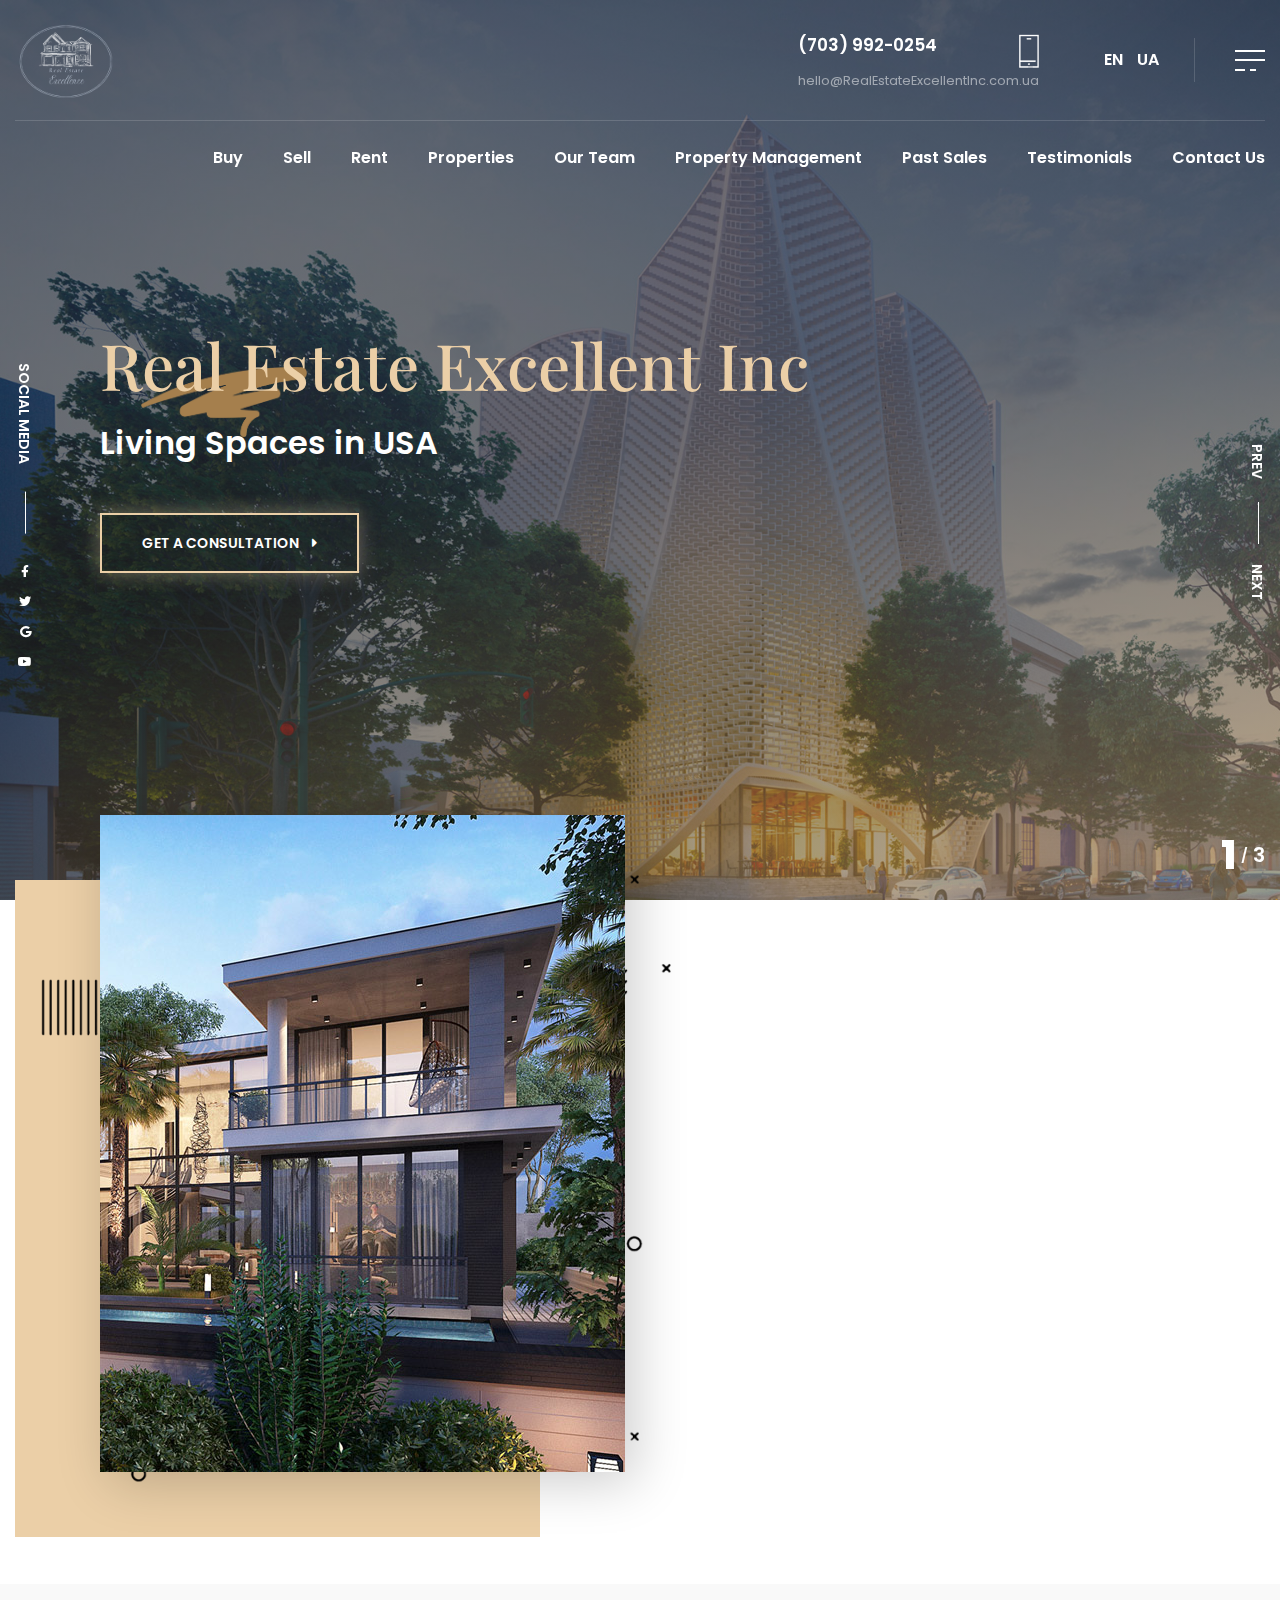
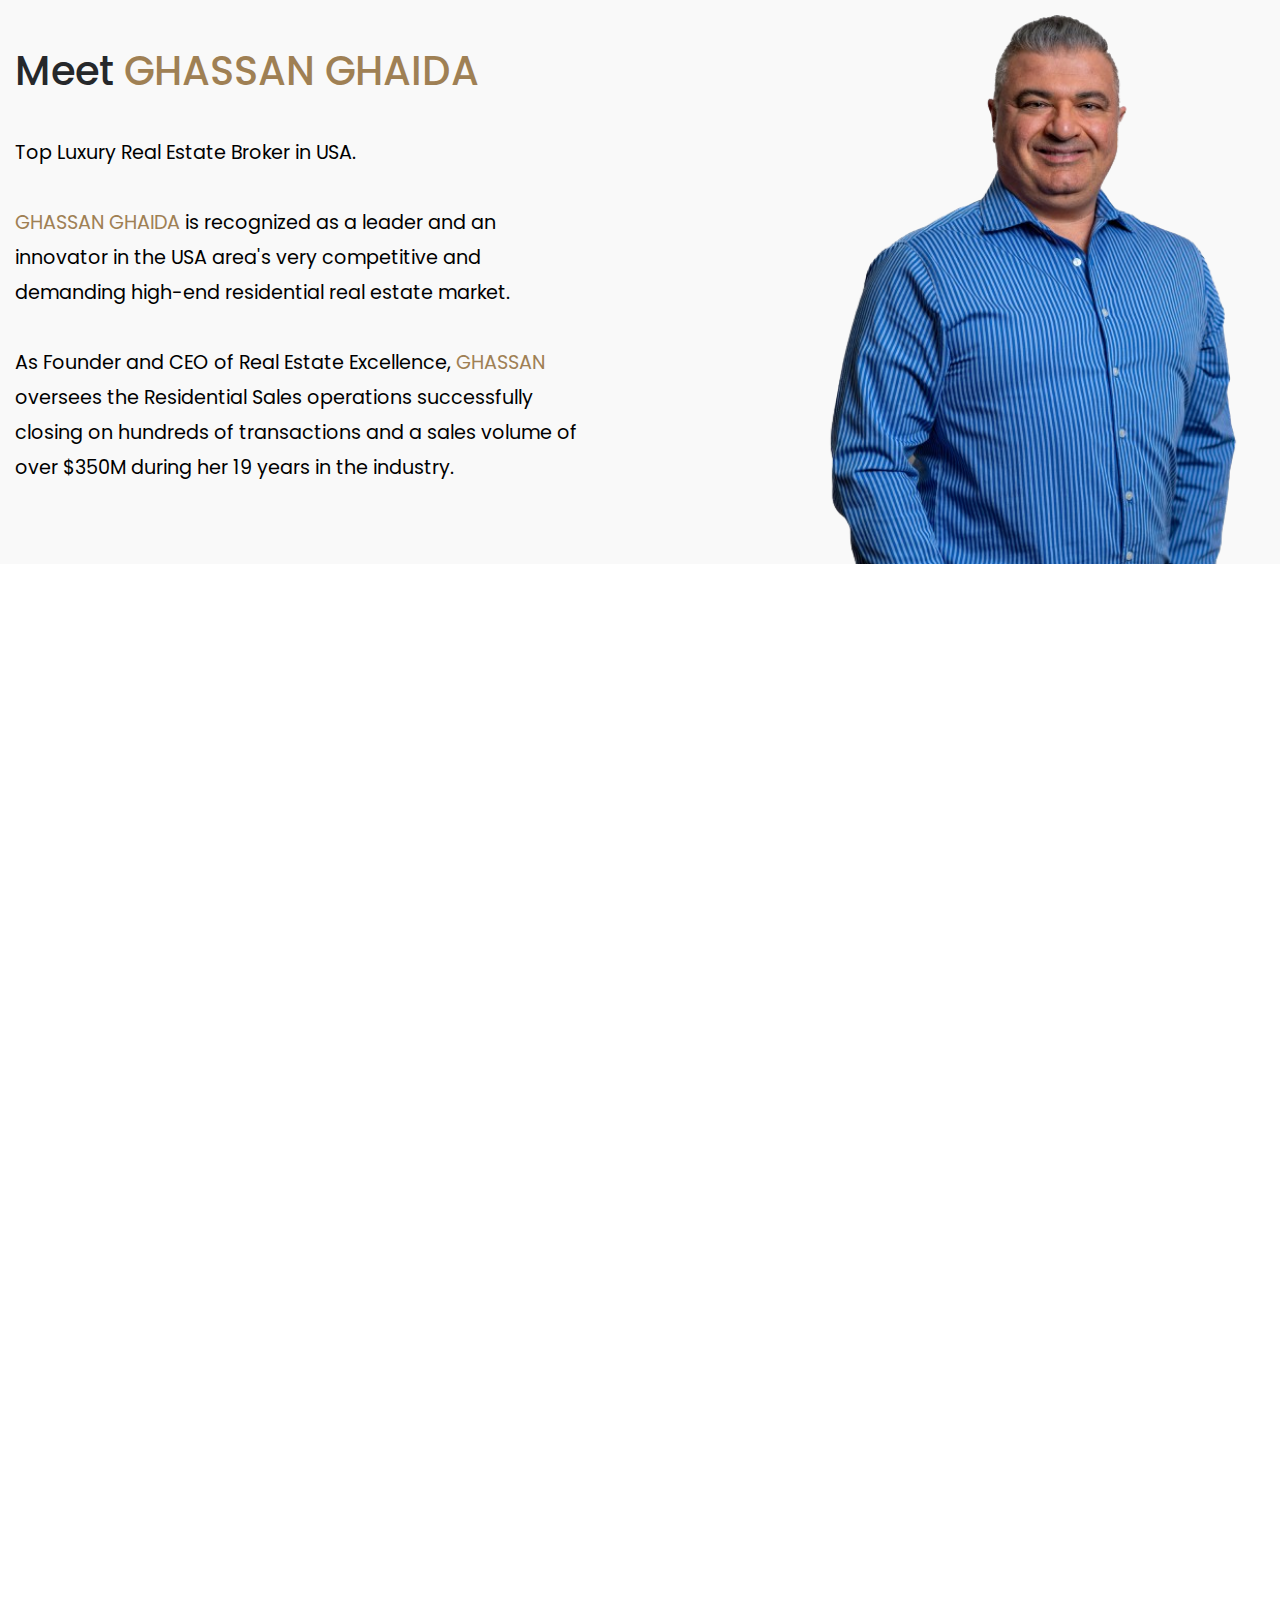
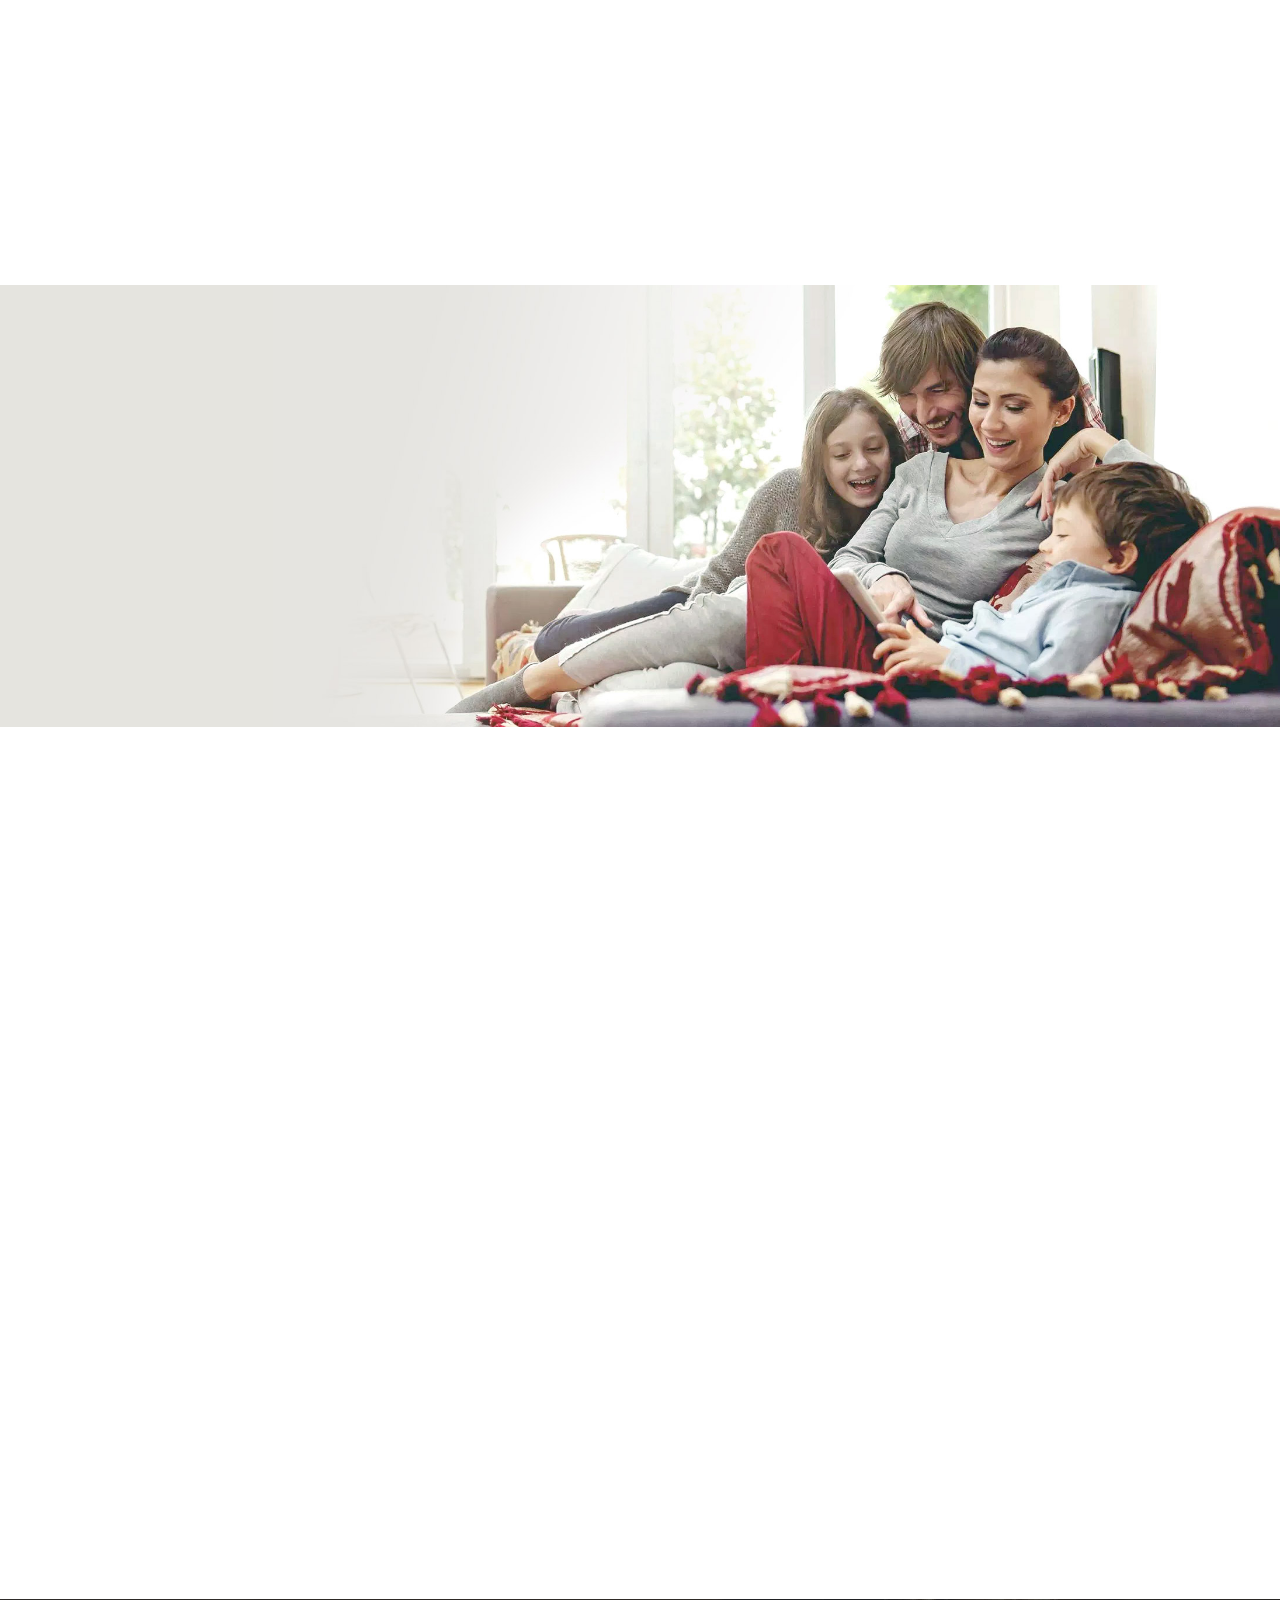
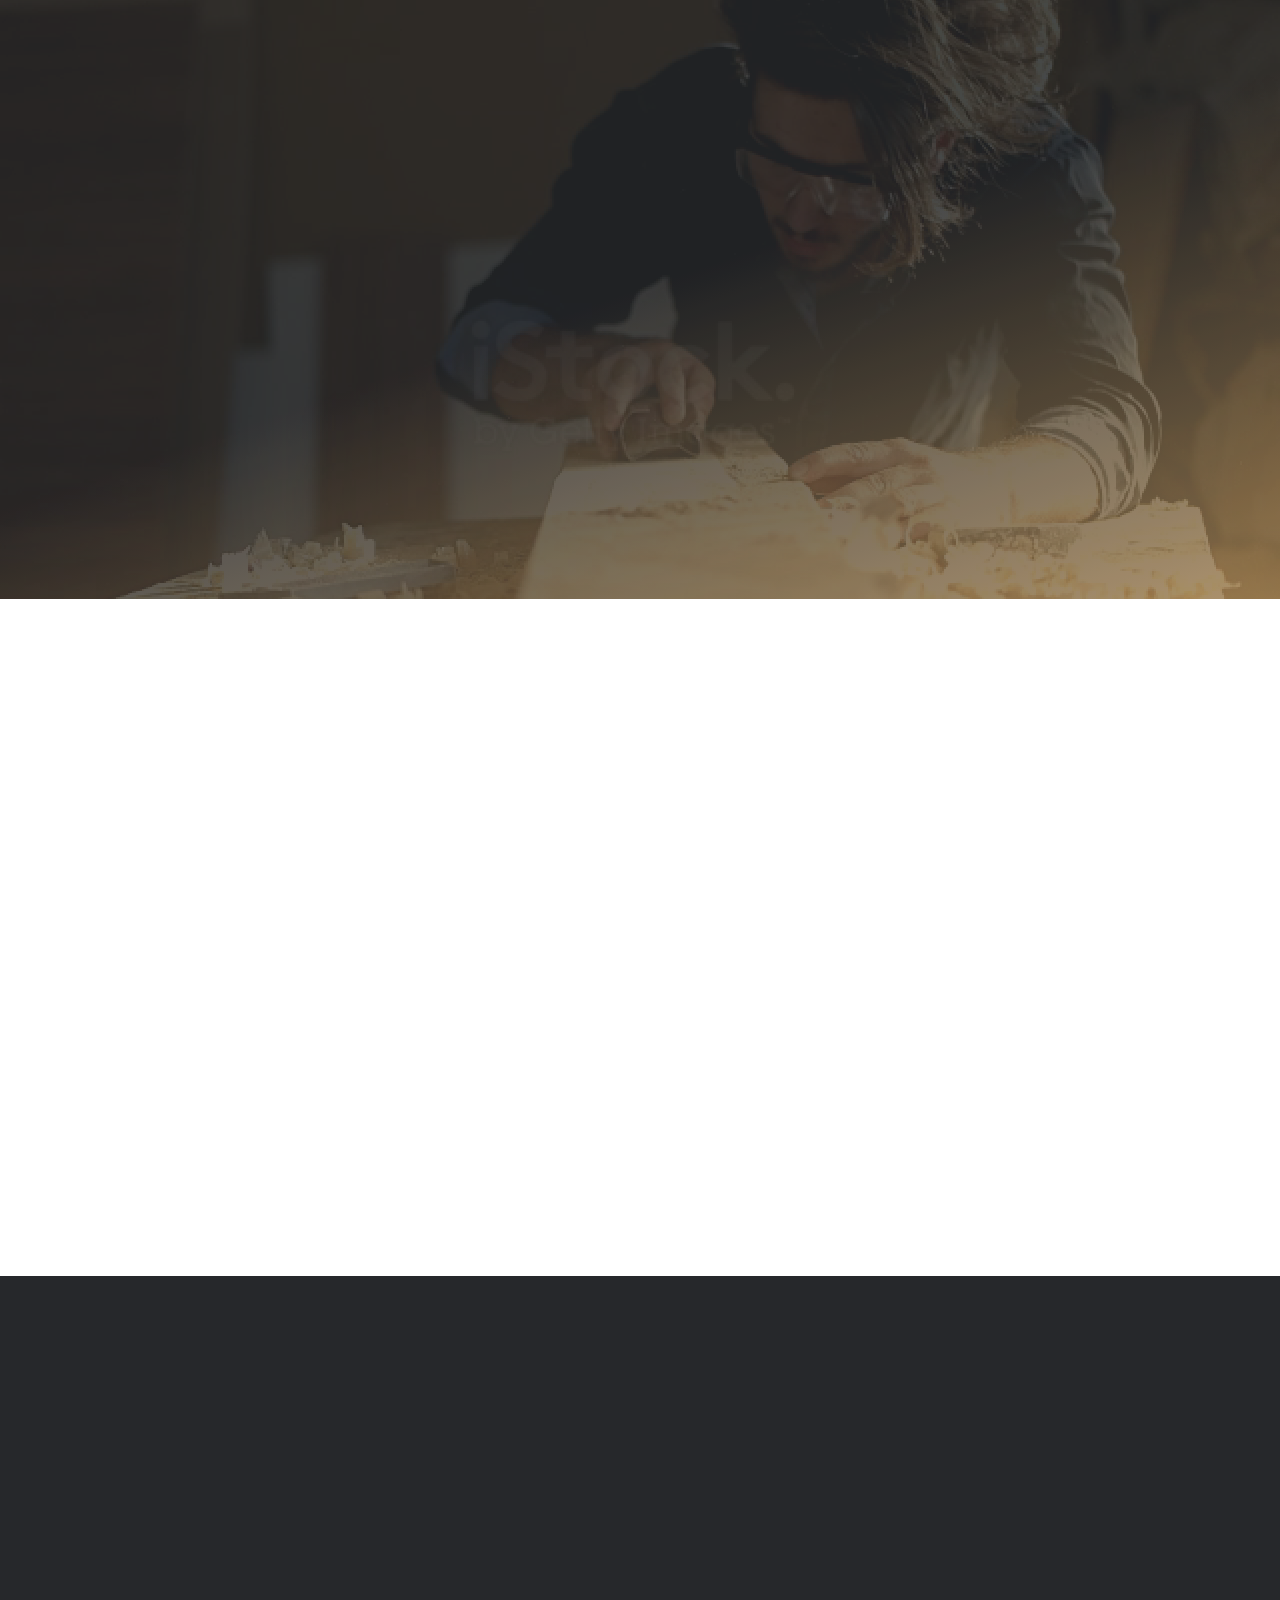
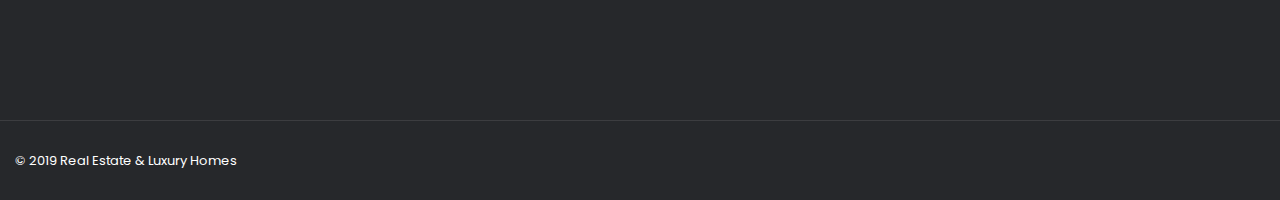
==== index.html @ ff98bf2f "update" ====
<!doctype html>
<html lang="en">

<head>
  <meta charset="utf-8">
  <meta name="viewport" content="width=device-width, initial-scale=1, shrink-to-fit=no">
  <meta name="format-detection" content="telephone=no">
  <meta name="theme-color" content="#282828" />
  <title>Real Estate Excellent Inc</title>
  <meta name="author" content="Themezinho">
  <meta name="description" content="Real Estate Excellent Inc">
  <meta name="keywords"
    content="homepark, realestate, flat, apartment, benefits, facility, consultation, home, house, studio, pool, animation, transportation">

  <!-- SOCIAL MEDIA META -->
  <meta property="og:description" content="Real Estate Excellent Inc">
  <meta property="og:image" content="http://www.themezinho.net/homepark/preview.png">
  <meta property="og:site_name" content="homepark">
  <meta property="og:title" content="homepark">
  <meta property="og:type" content="website">
  <meta property="og:url" content="http://www.themezinho.net/homepark">

  <!-- TWITTER META -->
  <meta name="twitter:card" content="summary">
  <meta name="twitter:site" content="@homepark">
  <meta name="twitter:creator" content="@homepark">
  <meta name="twitter:title" content="homepark">
  <meta name="twitter:description" content="Real Estate Excellent Inc">
  <meta name="twitter:image" content="http://www.themezinho.net/homepark/preview.png">

  <!-- FAVICON FILES -->
  <link href="ico/apple-touch-icon-144-precomposed.png" rel="apple-touch-icon" sizes="144x144">
  <link href="ico/apple-touch-icon-114-precomposed.png" rel="apple-touch-icon" sizes="114x114">
  <link href="ico/apple-touch-icon-72-precomposed.png" rel="apple-touch-icon" sizes="72x72">
  <link href="ico/apple-touch-icon-57-precomposed.png" rel="apple-touch-icon">
  <link href="ico/favicon.png" rel="shortcut icon">

  <!-- CSS FILES -->
  <link rel="stylesheet" href="css/fontawesome.min.css">
  <link rel="stylesheet" href="css/animate.min.css">
  <link rel="stylesheet" href="css/fancybox.min.css">
  <link rel="stylesheet" href="css/odometer.min.css">
  <link rel="stylesheet" href="css/swiper.min.css">
  <link rel="stylesheet" href="css/bootstrap.min.css">
  <link rel="stylesheet" href="css/style.css">
</head>

<body>
  <div class="preloader">
    <div class="layer"></div>
    <!-- end layer -->
    <div class="inner">
      <figure><img src="images/preloader.gif" alt="Image"></figure>
      <p><span class="text-rotater" data-text="Homepark | Elements | Loading">Loading</span></p>
    </div>
    <!-- end inner -->
  </div>
  <!-- end prelaoder -->
  <div class="transition-overlay">
    <div class="layer"></div>
  </div>
  <!-- end transition-overlay -->
  <div class="side-navigation">
    <div class="menu">
      <ul>
        <li><a href="buy.html">Buy</a></li>
        <li><a href="sell.html">Sell</a>
          <!-- <ul>
            <li><a href="zaga-construction.html">Real Estate Excellent Inc</a></li>
            <li><a href="about-homepark.html">About Real Estate Excellent Inc</a></li>
            <li><a href="homepark-blocks.html">Real Estate Excellent Inc Blocks</a></li>
          </ul> -->
        </li>
        <li><a href="#">Rent</a>
          <!-- <ul>
            <li><a href="sales-offices.html">Sales Offices</a></li>
            <li><a href="press-relases.html">Press Relases</a></li>
            <li><a href="photo-gallery.html">Photo Gallery</a></li>
            <li><a href="intro-video.html">Intro Video</a></li>
            <li><a href="certificates.html">Certificates</a></li>
            <li><a href="faq.html">FAQ</a></li>
            <li><a href="sales.html">Sales Team</a></li>
            <li><a href="404.html">404 Error</a></li>
          </ul> -->
        </li>
        <li><a href="#">Properties</a>
          <!-- <ul>
            <li><a href="apartment-one-room.html">1 Room 47m²</a></li>
            <li><a href="apartment-two-rooms.html">2 Rooms 65m²</a></li>
            <li><a href="apartment-three-rooms.html">3 Rooms 90m²</a></li>
          </ul> -->
        </li>
        <li><a href="sales.html">Our Team</a></li>
        <li><a href="news.html">Property Management</a></li>
        <li><a href="contact.html">Past Sales</a></li>
        <li><a href="contact.html">Testimonials</a></li>
        <li><a href="contact.html">Contact Us</a></li>
      </ul>
    </div>
    <!-- end menu -->
    <div class="side-content">
      <figure>
        <div> <img src="images/logo-light.png" alt="Image"> </div>
      </figure>
      <p>By aiming to take the life quality to an upper level with the whole realized Projects, Homepark continues to be
        the address of luxury.</p>
      <ul class="gallery">
        <li><a href="images/gallery-thumb01.jpg" data-fancybox><img src="images/gallery-thumb01.jpg" alt="Image"></a>
        </li>
        <li><a href="images/gallery-thumb02.jpg" data-fancybox><img src="images/gallery-thumb02.jpg" alt="Image"></a>
        </li>
        <li><a href="images/gallery-thumb03.jpg" data-fancybox><img src="images/gallery-thumb03.jpg" alt="Image"></a>
        </li>
      </ul>
      <address>
        Kyiv | G. Stalingrada Avenue, 6
        Vilnius | Antakalnio St. 17
      </address>
      <h6>(703) 992-0254</h6>
      <p><a href="#">hello@RealEstateExcellentInc.com.ua</a></p>
      <ul class="social-media">
        <li><a href="#"><i class="fab fa-facebook-f"></i></a></li>
        <li><a href="#"><i class="fab fa-twitter"></i></a></li>
        <li><a href="#"><i class="fab fa-linkedin-in"></i></a></li>
        <li><a href="#"><i class="fab fa-google-plus-g"></i></a></li>
        <li><a href="#"><i class="fab fa-youtube"></i></a></li>
      </ul>
      <small>© 2019 Real Estate Excellent Inc</small>
    </div>
    <!-- end side-content -->
  </div>
  <!-- end side-navigation -->
  <nav class="navbar">
    <div class="container">
      <div class="upper-side">
        <div class="logo"> <a href="index.html"><img src="images/logo-light.png" alt="Image"></a> </div>
        <!-- end logo -->
        <div class="phone-email"> <img src="images/icon-phone.png" alt="Image">
          <h4>(703) 992-0254</h4>
          <small><a href="#">hello@RealEstateExcellentInc.com.ua</a></small>
        </div>
        <!-- end phone -->
        <div class="language"> <a href="#">EN</a> <a href="#">UA</a> </div>
        <!-- end language -->
        <div class="hamburger"> <span></span> <span></span> <span></span><span></span> </div>
        <!-- end hamburger -->
      </div>
      <!-- end upper-side -->
      <div class="menu">
        <ul>
          <li><a href="./buy.html">Buy</a></li>
          <li><a href="./sell.html">Sell</a>
            <!-- <ul>
            <li><a href="zaga-construction.html">Real Estate Excellent Inc</a></li>
            <li><a href="about-homepark.html">About Real Estate Excellent Inc</a></li>
            <li><a href="homepark-blocks.html">Real Estate Excellent Inc Blocks</a></li>
          </ul> -->
          </li>
          <li><a href="#">Rent</a>
            <!-- <ul>
            <li><a href="sales-offices.html">Sales Offices</a></li>
            <li><a href="press-relases.html">Press Relases</a></li>
            <li><a href="photo-gallery.html">Photo Gallery</a></li>
            <li><a href="intro-video.html">Intro Video</a></li>
            <li><a href="certificates.html">Certificates</a></li>
            <li><a href="faq.html">FAQ</a></li>
            <li><a href="sales.html">Sales Team</a></li>
            <li><a href="404.html">404 Error</a></li>
          </ul> -->
          </li>
          <li><a href="#">Properties</a>
            <!-- <ul>
            <li><a href="apartment-one-room.html">1 Room 47m²</a></li>
            <li><a href="apartment-two-rooms.html">2 Rooms 65m²</a></li>
            <li><a href="apartment-three-rooms.html">3 Rooms 90m²</a></li>
          </ul> -->
          </li>
          <li><a href="sales.html">Our Team</a></li>
          <li><a href="news.html">Property Management</a></li>
          <li><a href="contact.html">Past Sales</a></li>
          <li><a href="contact.html">Testimonials</a></li>
          <li><a href="contact.html">Contact Us</a></li>
        </ul>
      </div>
      <!-- end menu -->
    </div>
    <!-- end container -->
  </nav>
  <!-- end navbar -->
  <header class="slider">
    <div class="slider-container">
      <div class="swiper-wrapper">
        <div class="swiper-slide" style="background-repeat: no-repeat; background-size: cover;"
          data-background="images/slide01.jpg" data-stellar-background-ratio="1.15">
          <div class="container">
            <h1><span>Real Estate</span> Excellent Inc</h1>
            <h2>Living Spaces in USA</h2>
            <a href="#">GET A CONSULTATION <i class="fas fa-caret-right"></i></a>
            <!-- <figure><img src="images/services-icon01.png" alt="Image"></figure> -->
          </div>
          <!-- end container -->
        </div>
        <!-- end swiper-slide -->
        <div class="swiper-slide" style="background-repeat: no-repeat; background-size: cover;"
          data-background="images/slide02.jpg" data-stellar-background-ratio="1.15">
          <div class="container">
            <h1><span>Real Estate</span> Excellent Inc</h1>
            <h2>Provide a decent level of comfort </h2>
            <a href="#">GET A CONSULTATION <i class="fas fa-caret-right"></i></a>
            <!-- <figure><img src="images/services-icon08.png" alt="Image"></figure> -->
          </div>
          <!-- end container -->
        </div>
        <!-- end swiper-slide -->
        <div class="swiper-slide" style="background-repeat: no-repeat; background-size: cover;"
          data-background="images/slide03.jpg" data-stellar-background-ratio="1.15">
          <div class="container">
            <h1><span>Real Estate</span> Excellent Inc</h1>
            <h2>We build your dream house</h2>
            <a href="#">GET A CONSULTATION <i class="fas fa-caret-right"></i></a>
            <!-- <figure><img src="images/services-icon07.png" alt="Image"></figure> -->
          </div>
          <!-- end container -->
        </div>
        <!-- end swiper-slide -->
      </div>
      <!-- Add Pagination -->
      <div class="inner-elements">
        <div class="container">
          <div class="pagination"></div>
          <!-- end pagination -->
          <div class="button-prev">PREV</div>
          <!-- end button-prev -->
          <div class="button-next">NEXT</div>
          <!-- end button-next -->
          <div class="social-media">
            <h6>SOCIAL MEDIA</h6>
            <ul>
              <li><a href="#"><i class="fab fa-facebook-f"></i></a></li>
              <li><a href="#"><i class="fab fa-twitter"></i></a></li>
              <li><a href="#"><i class="fab fa-google"></i></a></li>
              <li><a href="#"><i class="fab fa-youtube"></i></a></li>
            </ul>
          </div>
          <!-- end social-media -->
        </div>
        <!-- end container -->
      </div>
      <!-- end inner-elements -->
    </div>
    <!-- end slider-container -->
  </header>
  <!-- end slider -->
  <section class="intro">
    <div class="container">
      <div class="row align-items-center">
        <div class="col-lg-6">
          <figure>
            <div class="pattern-bg" data-stellar-ratio="1.07"></div>
            <!-- end pattern-bg -->
            <div class="holder" data-stellar-ratio="1.10"> <img src="images/side-image01.jpg" alt="Image"></div>
            <!-- end holder -->
          </figure>
        </div>
        <!-- end col-6 -->
        <div class="col-lg-6 wow fadeInUp">
          <div class="content-box"> <b>01</b>
            <h4><span>Real Estate</span> Excellent Inc</h4>
            <!-- <h3>Living spaces for creative peoples</h3> -->
            <p>Real Estate Excellence is a preeminent, full
              service residential and commercial real estate agency in the
              Washington, DC metropolitan area representing buyers, sellers and
              investors. With a client first philosophy, we will work to ensure a
              seamless process before, during and beyond the settlement table</p>
            <!-- <a href="#"> <img src="images/icon-m2.png" alt="Image">See our projects</a> </div> -->
            <!-- end content-box -->
          </div>
          <!-- edn col-6 -->
        </div>
        <!-- end row -->
      </div>
      <!-- end container -->
  </section>
  <!-- end intro -->
  <!-- <section class="logos">
    <div class="container">
      <div class="row">
        <div class="col-lg-2 col-md-4 col-sm-6 col-6 wow fadeInUp" data-wow-delay="0s">
          <figure> <img src="images/logo01.jpg" alt="Image">
            <h6>TABLE</h6>
          </figure>
        </div>
        <div class="col-lg-2 col-md-4 col-sm-6 col-6 wow fadeInUp" data-wow-delay="0.05s">
          <figure> <img src="images/logo02.jpg" alt="Image">
            <h6>PLANE</h6>
          </figure>
        </div>
        <div class="col-lg-2 col-md-4 col-sm-6 col-6 wow fadeInUp" data-wow-delay="0.10s">
          <figure> <img src="images/logo03.jpg" alt="Image">
            <h6>CONNECT</h6>
          </figure>
        </div>
        <div class="col-lg-2 col-md-4 col-sm-6 col-6 wow fadeInUp" data-wow-delay="0.15s">
          <figure> <img src="images/logo04.jpg" alt="Image">
            <h6>GLASSES</h6>
          </figure>
        </div>
        <div class="col-lg-2 col-md-4 col-sm-6 col-6 wow fadeInUp" data-wow-delay="0.20s">
          <figure> <img src="images/logo05.jpg" alt="Image">
            <h6>PIXEL</h6>
          </figure>
        </div>
        <div class="col-lg-2 col-md-4 col-sm-6 col-6 wow fadeInUp" data-wow-delay="0.25s">
          <figure> <img src="images/logo06.jpg" alt="Image">
            <h6>ATTACH</h6>
          </figure>
        </div>
      </div>
    </div>
  </section> -->
  <!-- end col-2 -->
  <!-- end col-2 -->
  <!-- end col-2 -->
  <!-- end col-2 -->
  <!-- end col-2 -->
  <!-- end col-2 -->
  <!-- end row -->
  <!-- end container -->
  <!-- end logos -->
  <section style="background: #f9f9f9;">
    <div class="container">
      <div class="imgCont">
        <div>
          <h1>Meet <span>GHASSAN GHAIDA</span></h1>
          <p>Top Luxury Real Estate Broker in USA.

            <br><br><span> <span>GHASSAN GHAIDA</span> is recognized as a leader and an innovator in the USA area's
              very
              competitive and demanding high-end residential real estate market.</span>

            <br><br><span>As Founder and CEO of Real Estate Excellence, <span>GHASSAN</span> oversees the Residential
              Sales
              operations
              successfully closing on hundreds of transactions and a sales volume of over $350M during her 19 years in
              the
              industry.</span>
          </p>
        </div>
        <img src="images/CompnayCeo.png" alt="CEO of Company">
      </div>
      <!-- end row -->
    </div>
    <!-- end container -->
  </section>
  <!-- end benefits -->
  <section class="recent-gallery">
    <div class="container">
      <div class="row align-items-center">
        <div class="col-lg-5 wow fadeInUp"> <b>03</b>
          <h4><span>Property</span> Inner Gallery</h4>
          <h3>Lux Living Spaces in USA </h3>
          <a class="link"><!-- SEE ALL GALLERY <i class="fas fa-caret-right"></i> --></a>
        </div>
        <!-- end col-5 -->
        <div class="col-lg-7">
          <div class="row inner">
            <div class="col-md-4 wow fadeInUp" data-wow-delay="0s">
              <figure data-stellar-ratio="1.07"> <a href="images/gallery-thumb01.jpg" data-fancybox><img
                    src="images/gallery-thumb01.jpg" alt="Image"></a> </figure>
            </div>
            <!-- end col-4 -->
            <div class="col-md-4 wow fadeInUp" data-wow-delay="0.05s">
              <figure data-stellar-ratio="1.15"> <a href="images/gallery-thumb02.jpg" data-fancybox><img
                    src="images/gallery-thumb02.jpg" alt="Image"></a> </figure>
            </div>
            <!-- end col-4 -->
            <div class="col-md-4 wow fadeInUp" data-wow-delay="0.10s">
              <figure data-stellar-ratio="1.04"> <a href="images/gallery-thumb03.jpg" data-fancybox><img
                    src="images/gallery-thumb03.jpg" alt="Image"></a> </figure>
            </div>
            <!-- end col-4 -->
          </div>
          <!-- end row -->
        </div>
        <!-- end col-7 -->
      </div>
      <!-- end row -->
    </div>
    <!-- end container -->
  </section>
  <!-- end recent-gallery -->
  <!-- <section class="property-calculator">
    <div class="container">
      <div class="row align-items-center">
        <div class="col-lg-6">
          <figure>
            <div class="pattern-bg" data-stellar-ratio="1.03"></div>
            <div class="holder" data-stellar-ratio="1.07"> <img src="images/side-image02.jpg" alt="Image"></div>
          </figure>
        </div>
        <div class="col-lg-6 wow fadeInUp">
          <div class="content-box"> <b>04</b>
            <h4><span>Real Estate </span> Excellent Inc</h4>
            <h3>Decorated Flats in USA </h3>
            <p>The smaller male cones release pollen,
              which fertilizes the female </p>
            <ul>
              <li><img src="images/bank-logos01.jpg" alt="Image"></li>
              <li><img src="images/bank-logos02.jpg" alt="Image"></li>
            </ul>
          </div>
        </div>
      </div>
  </section> -->
  <!-- end content-box -->
  <!-- end pattern-bg -->
  <!-- end holder -->
  <!-- end col-6 -->
  <!-- <a href="#"><img src="images/icon-calculator.png" alt="Image"> Living Space Calculator</a> </div> -->
  <!-- end col-6 -->
  <!-- end row -->
  <!-- end container -->
  <!-- end property-calculator -->
  <section class="property-plans">
    <div class="container">
      <div class="row align-items-center">
        <div class="col-lg-6 wow fadeInUp"> <b>05</b>
          <h4><span>Real Estate </span>Excellent Inc</h4>
          <h3>Decorated Flats in USA </h3>
          <p>We are waiting for you in our sales office for having all these opportunities with affordable prices and
            appropriate payment opportunities..</p>
          <table>
            <tbody>
              <tr>
                <td>Total area:</td>
                <td>680 metre square</td>
              </tr>
              <tr>
                <td>Total Floor:</td>
                <td>24 Floor</td>
              </tr>
              <tr>
                <td>Parking Lot:</td>
                <td>5 Large</td>
              </tr>
              <tr>
                <td>Social Area:</td>
                <td>860 m²</td>
              </tr>
            </tbody>
          </table>
        </div>
        <!-- end col-6 -->
        <div class="col-lg-6 wow fadeInUp" data-wow-delay="0.05s">
          <ul class="nav nav-pills" id="pills-tab" role="tablist">
            <li class="nav-item"> <a class="nav-link active" data-toggle="pill" href="#tab-one">1 Room 47m²</a> </li>
            <li class="nav-item"> <a class="nav-link" data-toggle="pill" href="#tab-two" role="tab">2 Rooms 65m²</a>
            </li>
            <li class="nav-item"> <a class="nav-link" data-toggle="pill" href="#tab-three" role="tab">3 Rooms 90m²</a>
            </li>
          </ul>
          <div class="tab-content">
            <div class="tab-pane fade show active" id="tab-one">
              <figure><img src="images/plan01.jpg" alt="Image"></figure>
            </div>
            <!-- end tab-pane -->
            <div class="tab-pane fade" id="tab-two">
              <figure><img src="images/plan02.jpg" alt="Image"></figure>
            </div>
            <!-- end tab-pane -->
            <div class="tab-pane fade" id="tab-three">
              <figure><img src="images/plan03.jpg" alt="Image"></figure>
            </div>
            <!-- end tab-pane -->
          </div>
          <!-- end tab-contnet -->
        </div>
        <!-- end col-6 -->
      </div>
      <!-- end row -->
    </div>
    <!-- end container -->
  </section>
  <!-- property-plans -->
  <section class="get-consultation" data-background="images/section-bg01.jpg" data-stellar-background-ratio="0.9">
    <div class="container">
      <div class="row">
        <div class="col-lg-6 col-md-8 fadeInUp wow">
          <div class="content-box"> <b>06</b>
            <h4><span>Real Estate</span> Excellent Inc</h4>
            <!-- <h3>Are you interested to Homepark</h3> -->
            <p>The sun collectors, shall provide the electricity of the social areas of the site and shall do its part
              for protecting the environment.</p>
            <!-- <a href="#">SCHEDULE A VISIT <i class="fas fa-caret-right"></i></a> </div> -->
            <!-- end content-box -->
          </div>
          <!-- end col-6 -->
        </div>
        <!-- end row -->
      </div>
      <!-- end container -->
  </section>
  <!-- end get-consultation -->
  <section class="recent-posts">
    <div class="container">
      <div class="row">
        <div class="col-12 wow fadeInUp"> <b>07</b>
          <h4><span>Real Estate</span> Excellent Inc</h4>
          <small>Smaller male cones </small>
        </div>
        <!-- end col-12 -->
        <div class="col-lg-4 wow fadeInUp" data-wow-delay="0s">
          <div class="post-box">
            <figure> <img src="images/recent-news01.jpg" alt="Image"> </figure>
            <span>24, September 2019</span>
            <h6><a href="#">50th Anniversary of the Turner School of Construction Management </a></h6>
            <p>The smaller male cones release pollen,
              which fertilizes the female </p>
          </div>
          <!-- end post-box -->
        </div>
        <!-- end col-4 -->
        <div class="col-lg-4 wow fadeInUp" data-wow-delay="0.10s">
          <div class="post-box">
            <figure> <img src="images/recent-news02.jpg" alt="Image"> </figure>
            <span>06, November 2019</span>
            <h6><a href="#">The Center for Construction Research and Training to Receive 2019 Award</a></h6>
            <p>The smaller male cones release pollen,
              which fertilizes the female </p>
          </div>
          <!-- end post-box -->
        </div>
        <!-- end col-4 -->
        <div class="col-lg-4 wow fadeInUp" data-wow-delay="0.20s">
          <div class="post-box">
            <figure> <img src="images/recent-news03.jpg" alt="Image"> </figure>
            <span>31, April 2019</span>
            <h6><a href="#">Henry C. Turner Prize for Innovation in Construction Company</a></h6>
            <p>The smaller male cones release pollen,
              which fertilizes the female </p>
          </div>
          <!-- end post-box -->
        </div>
        <!-- end col-4 -->
      </div>
      <!-- end row -->
    </div>
    <!-- end container -->
  </section>
  <!-- end recent-posts -->
  <section class="property-customization">
    <div class="video-bg">
      <video src="videos/video01.mp4" loop autoplay muted></video>
    </div>
    <!-- end video-bg -->
    <div class="container">
      <div class="row">
        <div class="col-12 wow fadeInUp"> <b>08</b>
          <h4><span>Real Estate</span> Excellent Inc</h4>
          <!-- <h3>Are you interested to Homepark</h3> -->
        </div>
        <!-- end col-12 -->
        <div class="col-lg-2 col-md-4 col-sm-6 col-6 wow fadeInUp" data-wow-delay="0s">
          <figure data-toggle="tooltip" data-placement="top"
            title="The smaller male cones release pollen, which fertilizes"> <img src="images/services-icon01.png"
              alt="Image">
            <figcaption>Water Taps</figcaption>
          </figure>
        </div>
        <!-- end col-2 -->
        <div class="col-lg-2 col-md-4 col-sm-6 col-6 wow fadeInUp" data-wow-delay="0.05s">
          <figure data-toggle="tooltip" data-placement="top"
            title="The smaller male cones release pollen, which fertilizes"> <img src="images/services-icon02.png"
              alt="Image">
            <figcaption>Furniture</figcaption>
          </figure>
        </div>
        <!-- end col-2 -->
        <div class="col-lg-2 col-md-4 col-sm-6 col-6 wow fadeInUp" data-wow-delay="0.10s">
          <figure data-toggle="tooltip" data-placement="top"
            title="The smaller male cones release pollen, which fertilizes"> <img src="images/services-icon03.png"
              alt="Image">
            <figcaption>Electricity</figcaption>
          </figure>
        </div>
        <!-- end col-2 -->
        <div class="col-lg-2 col-md-4 col-sm-6 col-6 wow fadeInUp" data-wow-delay="0.15s">
          <figure data-toggle="tooltip" data-placement="top"
            title="The smaller male cones release pollen, which fertilizes"> <img src="images/services-icon04.png"
              alt="Image">
            <figcaption>Wood Edition</figcaption>
          </figure>
        </div>
        <!-- end col-2 -->
        <div class="col-lg-2 col-md-4 col-sm-6 col-6 wow fadeInUp" data-wow-delay="0.20s">
          <figure data-toggle="tooltip" data-placement="top"
            title="The smaller male cones release pollen, which fertilizes"> <img src="images/services-icon05.png"
              alt="Image">
            <figcaption>Ceramics</figcaption>
          </figure>
        </div>
        <!-- end col-2 -->
        <div class="col-lg-2 col-md-4 col-sm-6 col-6 wow fadeInUp" data-wow-delay="0.25s">
          <figure data-toggle="tooltip" data-placement="top"
            title="The smaller male cones release pollen, which fertilizes"> <img src="images/services-icon06.png"
              alt="Image">
            <figcaption>Pipelines</figcaption>
          </figure>
        </div>
        <!-- end col-2 -->
        <div class="col-lg-2 col-md-4 col-sm-6 col-6 wow fadeInUp" data-wow-delay="0s">
          <figure data-toggle="tooltip" data-placement="top"
            title="The smaller male cones release pollen, which fertilizes"> <img src="images/services-icon07.png"
              alt="Image">
            <figcaption>Cimento</figcaption>
          </figure>
        </div>
        <!-- end col-2 -->
        <div class="col-lg-2 col-md-4 col-sm-6 col-6 wow fadeInUp" data-wow-delay="0.05s">
          <figure data-toggle="tooltip" data-placement="top"
            title="The smaller male cones release pollen, which fertilizes"> <img src="images/services-icon08.png"
              alt="Image">
            <figcaption>Hummer</figcaption>
          </figure>
        </div>
        <!-- end col-2 -->
        <div class="col-lg-2 col-md-4 col-sm-6 col-6 wow fadeInUp" data-wow-delay="0.10s">
          <figure data-toggle="tooltip" data-placement="top"
            title="The smaller male cones release pollen, which fertilizes"> <img src="images/services-icon09.png"
              alt="Image">
            <figcaption>Digging</figcaption>
          </figure>
        </div>
        <!-- end col-2 -->
        <div class="col-lg-2 col-md-4 col-sm-6 col-6 wow fadeInUp" data-wow-delay="0.15s">
          <figure data-toggle="tooltip" data-placement="top"
            title="The smaller male cones release pollen, which fertilizes"> <img src="images/services-icon10.png"
              alt="Image">
            <figcaption>Raiser</figcaption>
          </figure>
        </div>
        <!-- end col-2 -->
        <div class="col-lg-2 col-md-4 col-sm-6 col-6 wow fadeInUp" data-wow-delay="0.20s">
          <figure data-toggle="tooltip" data-placement="top"
            title="The smaller male cones release pollen, which fertilizes"> <img src="images/services-icon11.png"
              alt="Image">
            <figcaption>Screwsrive</figcaption>
          </figure>
        </div>
        <!-- end col-2 -->
        <div class="col-lg-2 col-md-4 col-sm-6 col-6 wow fadeInUp" data-wow-delay="0.25s">
          <figure data-toggle="tooltip" data-placement="top"
            title="The smaller male cones release pollen, which fertilizes"> <img src="images/services-icon12.png"
              alt="Image">
            <figcaption>Blueprint</figcaption>
          </figure>
        </div>
        <!-- end col-2 -->
      </div>
      <!-- end row -->
    </div>
    <!-- end container -->
  </section>
  <!-- end property-customization -->
  <section class="certificates">
    <div class="container">
      <div class="row align-items-center">
        <div class="col-lg-4 col-md-12 wow fadeInUp"> <b>09</b>
          <h4><span>Property</span> Certificates</h4>
          <small>Smaller male cones </small>
        </div>
        <!-- end col-5 -->
        <div class="col-lg-2 col-md-3 col-sm-6 col-6 wow fadeInUp" data-wow-delay="0.05s">
          <figure> <a href="images/certificate01.jpg" data-fancybox><img src="images/certificate01.jpg" alt="Image"></a>
          </figure>
        </div>
        <!-- end col-3 -->
        <div class="col-lg-2 col-md-3 col-sm-6 col-6 wow fadeInUp" data-wow-delay="0.10s">
          <figure> <a href="images/certificate02.jpg" data-fancybox><img src="images/certificate02.jpg" alt="Image"></a>
          </figure>
        </div>
        <!-- end col-3 -->
        <div class="col-lg-2 col-md-3 col-sm-6 col-6 wow fadeInUp" data-wow-delay="0.15s">
          <figure> <a href="images/certificate03.jpg" data-fancybox><img src="images/certificate03.jpg" alt="Image"></a>
          </figure>
        </div>
        <!-- end col-3 -->
        <div class="col-lg-2 col-md-3 col-sm-6 col-6 wow fadeInUp" data-wow-delay="0.20s">
          <figure> <a href="images/certificate04.jpg" data-fancybox><img src="images/certificate04.jpg" alt="Image"></a>
          </figure>
        </div>
        <!-- end col-3 -->
      </div>
      <!-- end row -->
    </div>
    <!-- end container -->
  </section>
  <!-- end certificates -->
  <section class="footer-bar">
    <div class="container">
      <div class="inner wow fadeIn">
        <div class="row">
          <div class="col-lg-6 wow fadeInUp" data-wow-delay="0.05s">
            <figure><img src="images/footer-icon01.png" alt="Image"></figure>
            <h3>Address Infos</h3>
            <p>8609 Westwood Center Dr #202, <br> Vianna, VA 22182</p>
          </div>
          <!-- end col-4 -->
          <!-- <div class="col-lg-4 wow fadeInUp" data-wow-delay="0.10s"> -->
          <!-- <figure><img src="images/footer-icon02.png" alt="Image"></figure>
          <h3>Working Hours</h3>
          <p>Monday to Friday <strong>09:00</strong> to <strong>18:30</strong> <br>
            Saturday we work until <strong>15:30</strong></p> -->
          <!-- </div> -->
          <!-- end col-4 -->
          <div class="col-lg-6 wow fadeInUp" data-wow-delay="0.15s">
            <figure><img src="images/footer-icon03.png" alt="Image"></figure>
            <h3>Sales Office</h3>
            <p>8609 Westwood Center Dr #202, Vianna, VA 22182</p>
          </div>
          <!-- end col-4 -->
        </div>
        <!-- end row -->
      </div>
      <!-- end inner -->
    </div>
    <!-- end container -->
  </section>
  <!-- end footer-bar -->
  <footer class="footer">
    <div class="container">
      <div class="row">
        <div class="col-lg-4 wow fadeInUp" data-wow-delay="0.05s"> <img src="images/logo-light.png" alt="Image"
            class="logo">
          <p>By aiming to take the life quality to an upper level with the whole realized Projects, Homepark continues
            to be the address of luxury.</p>
          <!-- <div class="select-box dropdown show"> <a class="dropdown-toggle" href="#" role="button" id="language-select" data-toggle="dropdown" aria-haspopup="true" aria-expanded="false"> <span><img src="images/flag-tr.svg" alt="Image"> Turkish</span> </a>
          <ul class="dropdown-menu" aria-labelledby="language-select">
            <li><a class="dropdown-item" href="#"><img src="images/flag-en.svg" alt="Image"> English</a></li>
            <li><a class="dropdown-item" href="#"><img src="images/flag-ua.svg" alt="Image"> Russian</a></li>
            <li><a class="dropdown-item" href="#"><img src="images/flag-br.svg" alt="Image"> Portugues</a></li>
          </ul>
        </div> -->
          <!-- end select-box -->
        </div>
        <!-- end col-4 -->
        <div class="col-lg-2 col-md-6 wow fadeInUp" data-wow-delay="0.10s">
          <ul class="footer-menu">
            <li><a href="#">Real Estate Excellent Inc</a></li>
            <li><a href="#">Apartments</a></li>
            <li><a href="#">Facilities</a></li>
            <li><a href="#">News</a></li>
            <li><a href="#">Contact</a></li>
          </ul>
        </div>
        <!-- end col-2 -->
        <div class="col-lg-2 col-md-6 wow fadeInUp" data-wow-delay="0.15s">
          <ul class="footer-menu">
            <li><a href="#">Suites</a></li>
            <li><a href="#">Apartments</a></li>
            <li><a href="#">Villas & Houses</a></li>
            <li><a href="#">Butique Room</a></li>
            <li><a href="#">Buildings</a></li>
          </ul>
        </div>
        <!-- end col-2 -->
        <div class="col-lg-4 wow fadeInUp" data-wow-delay="0.20s">
          <div class="contact-box">
            <h5>CALL CENTER</h5>
            <h3>(703) 992-0254</h3>
            <p><a href="#">hello@RealEstateExcellentInc.com.ua</a></p>
            <ul>
              <li><a href="#"><i class="fab fa-facebook-f"></i></a></li>
              <li><a href="#"><i class="fab fa-twitter"></i></a></li>
              <li><a href="#"><i class="fab fa-linkedin-in"></i></a></li>
              <li><a href="#"><i class="fab fa-google-plus-g"></i></a></li>
              <li><a href="#"><i class="fab fa-youtube"></i></a></li>
            </ul>
          </div>
          <!-- end contact-box -->
        </div>
        <!-- end col-4 -->
        <div class="col-12"> <span class="copyright">© 2019 Real Estate &amp; Luxury Homes</span>
          <!-- <span class="creation">Site created by <a href="#">Themezinho</a></span> --> </div>
        <!-- end col-12 -->
      </div>
      <!-- end row -->
    </div>
    <!-- end container -->
  </footer>
  <!-- end footer -->

  <!-- JS FILES -->
  <script src="js/jquery.min.js"></script>
  <script src="js/popper.min.js"></script>
  <script src="js/bootstrap.min.js"></script>
  <script src="js/swiper.min.js"></script>
  <script src="js/fancybox.min.js"></script>
  <script src="js/odometer.min.js"></script>
  <script src="js/wow.min.js"></script>
  <script src="js/text-rotater.js"></script>
  <script src="js/jquery.stellar.js"></script>
  <script src="js/isotope.min.js"></script>
  <script src="js/scripts.js"></script>
</body>

</html>
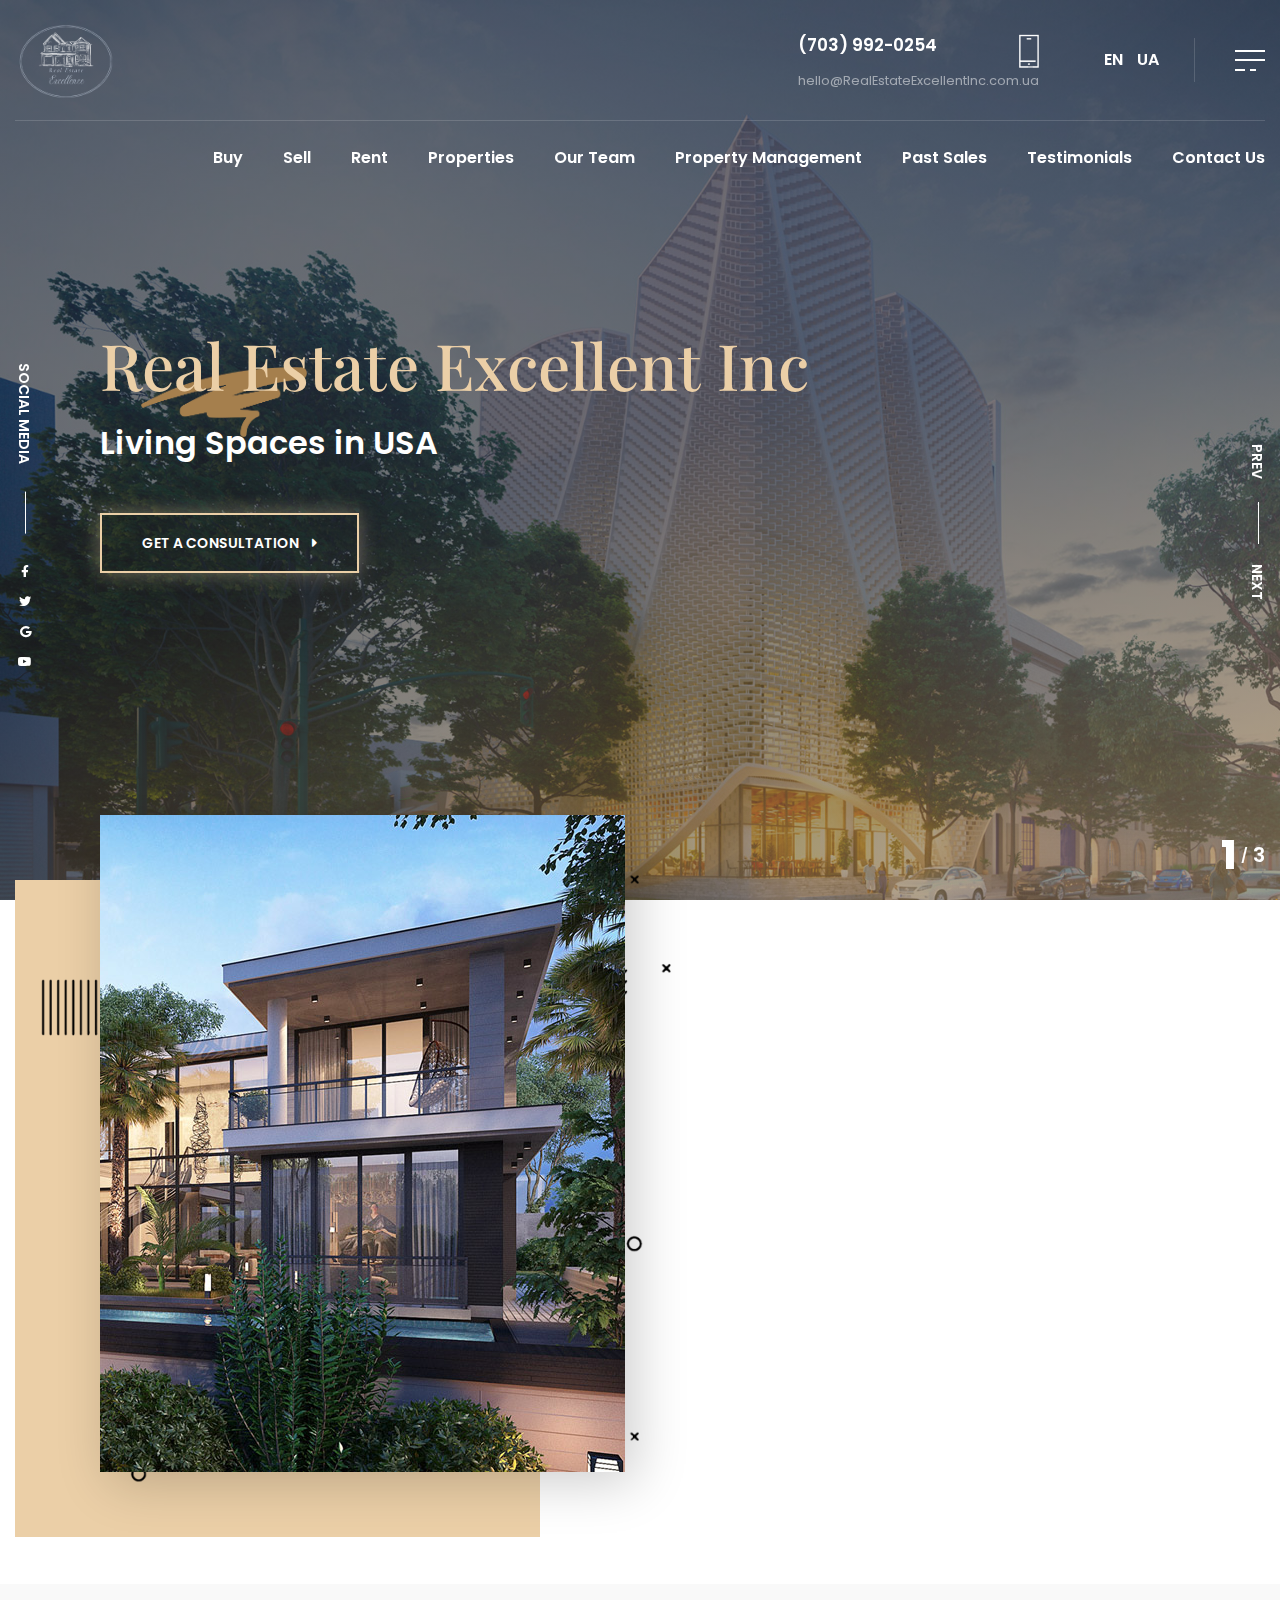
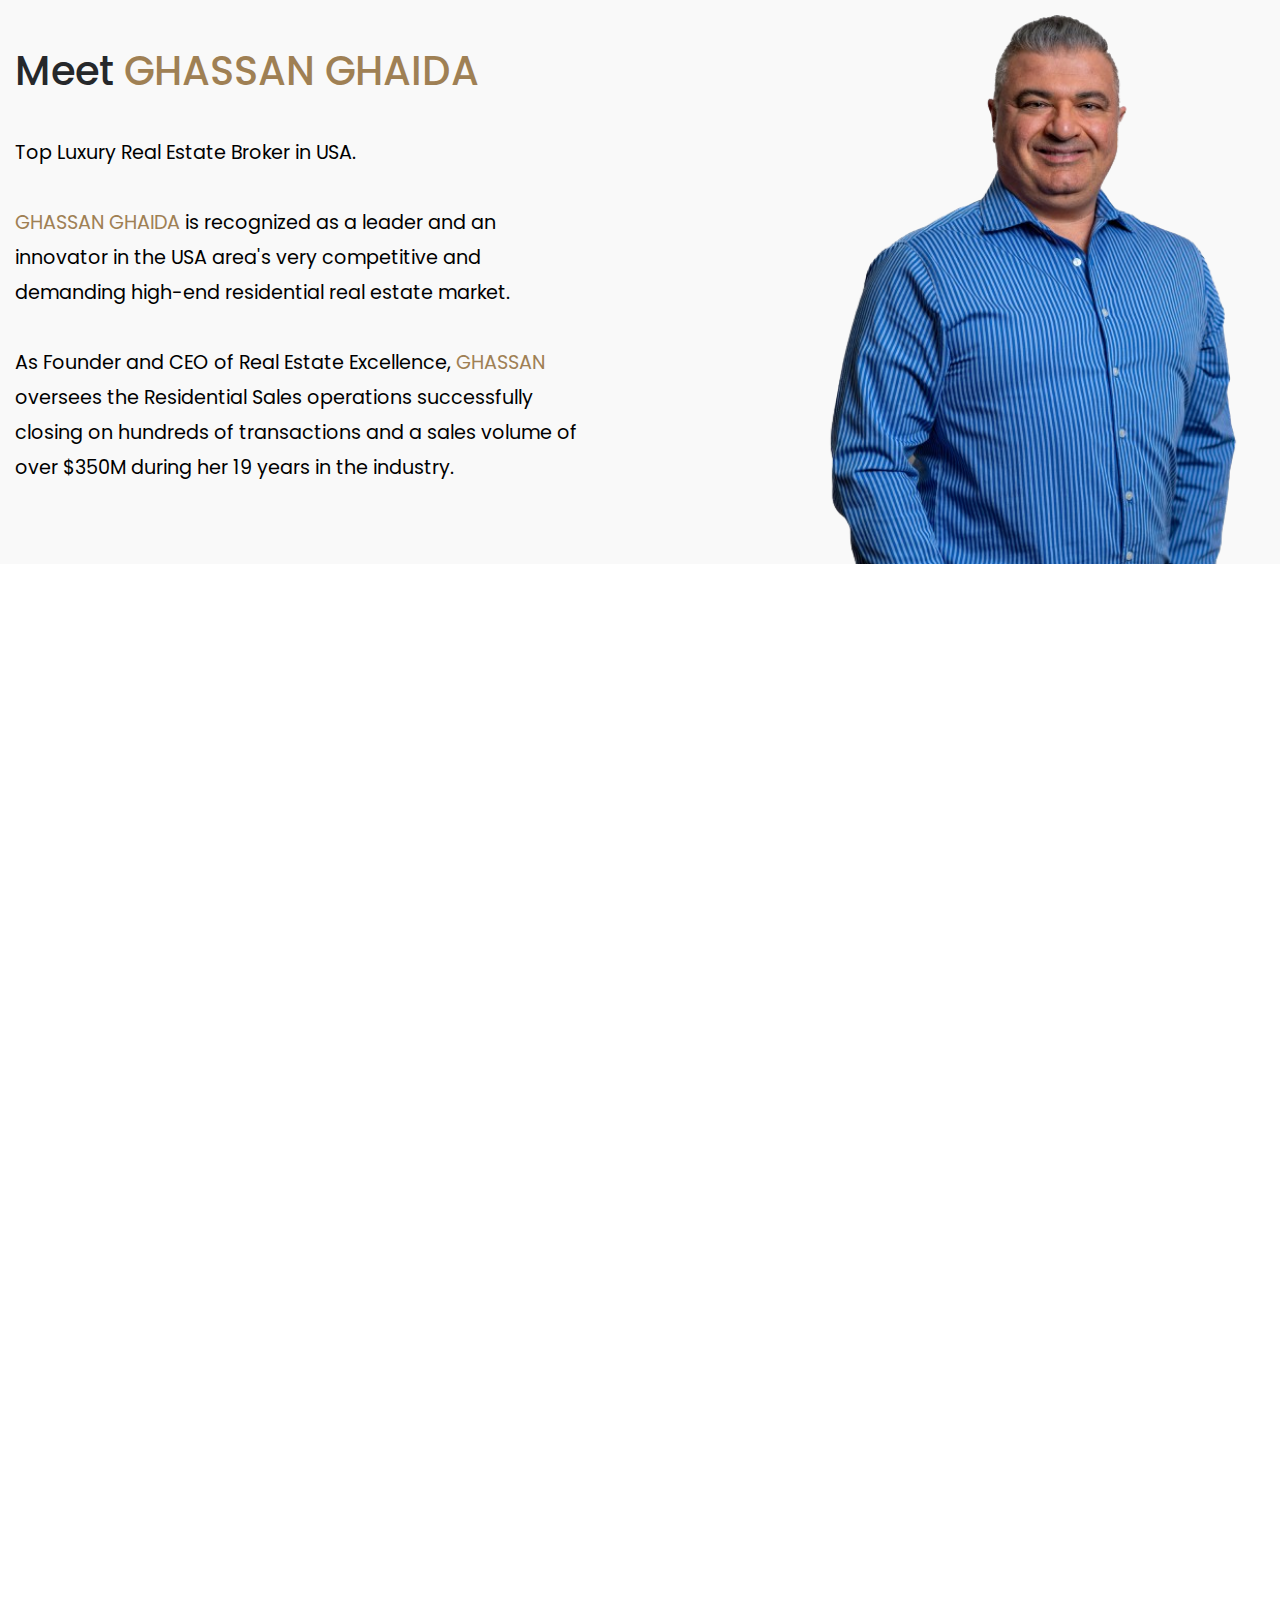
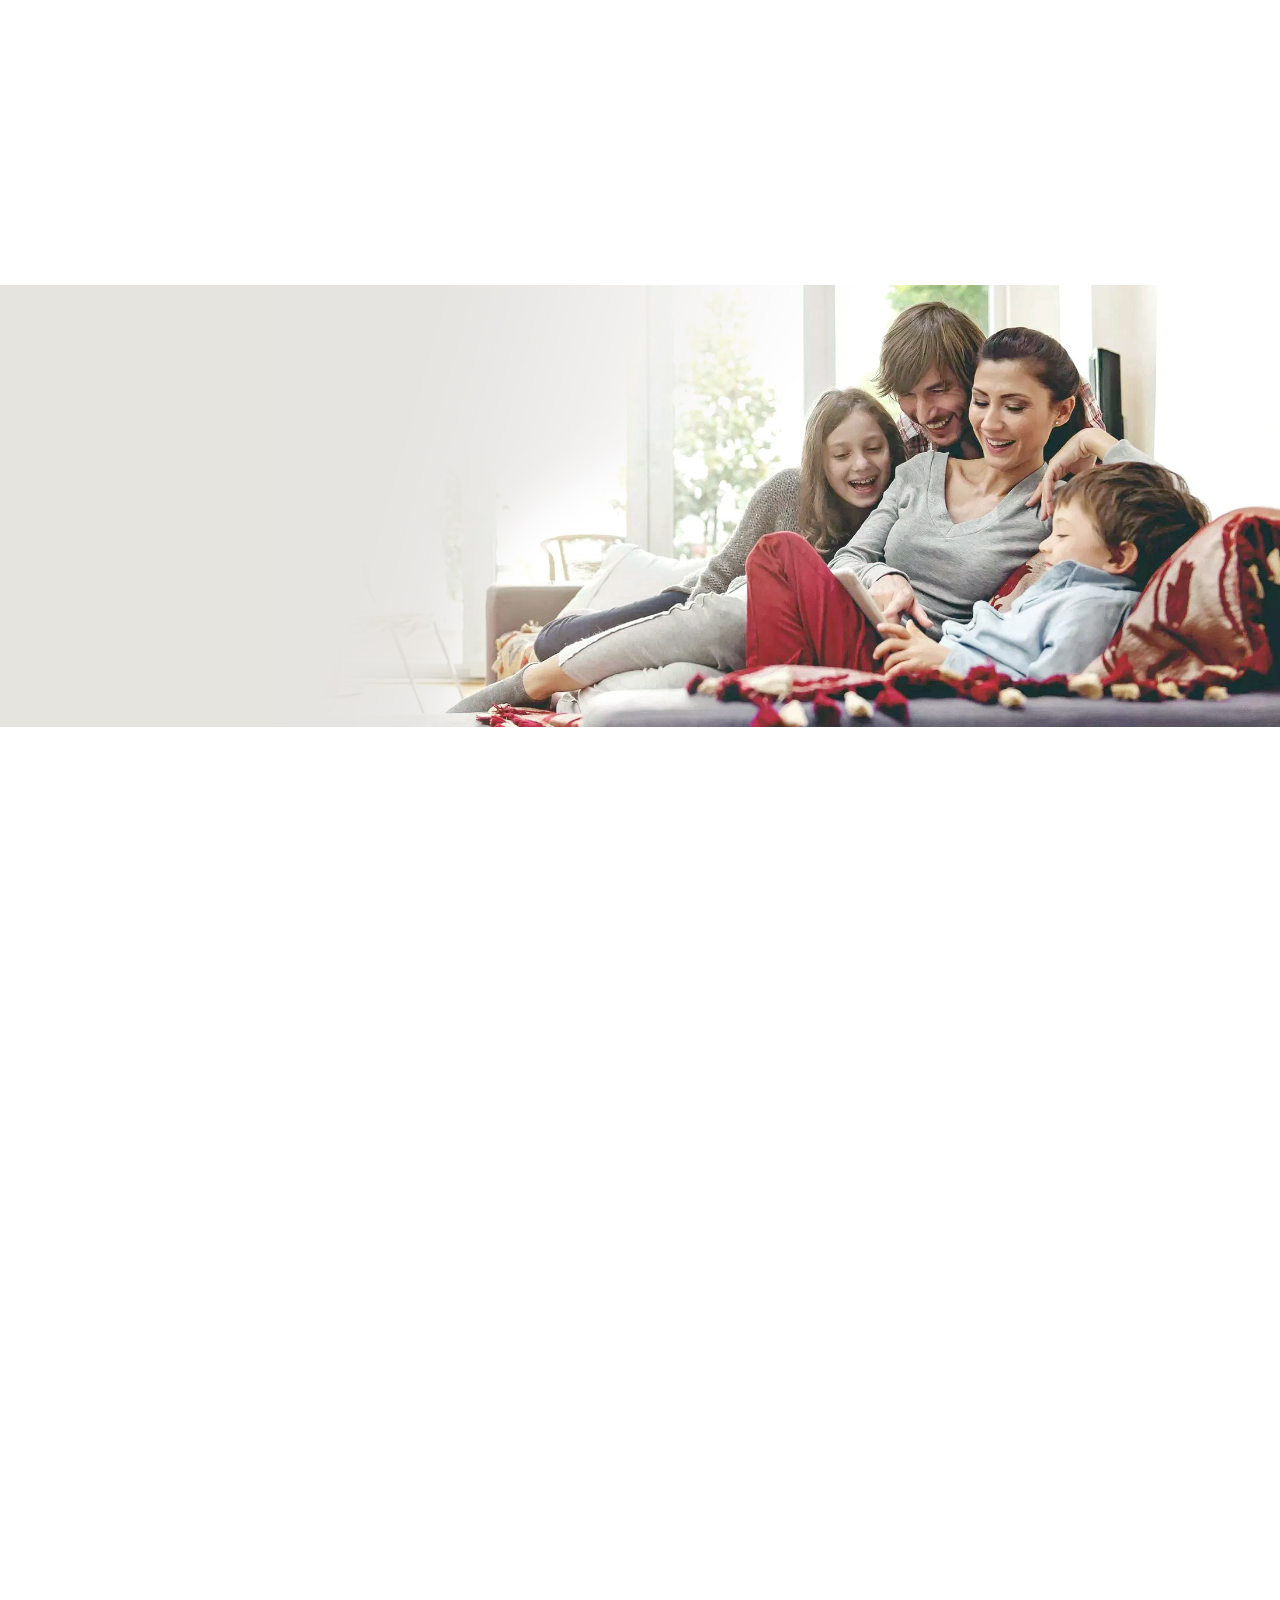
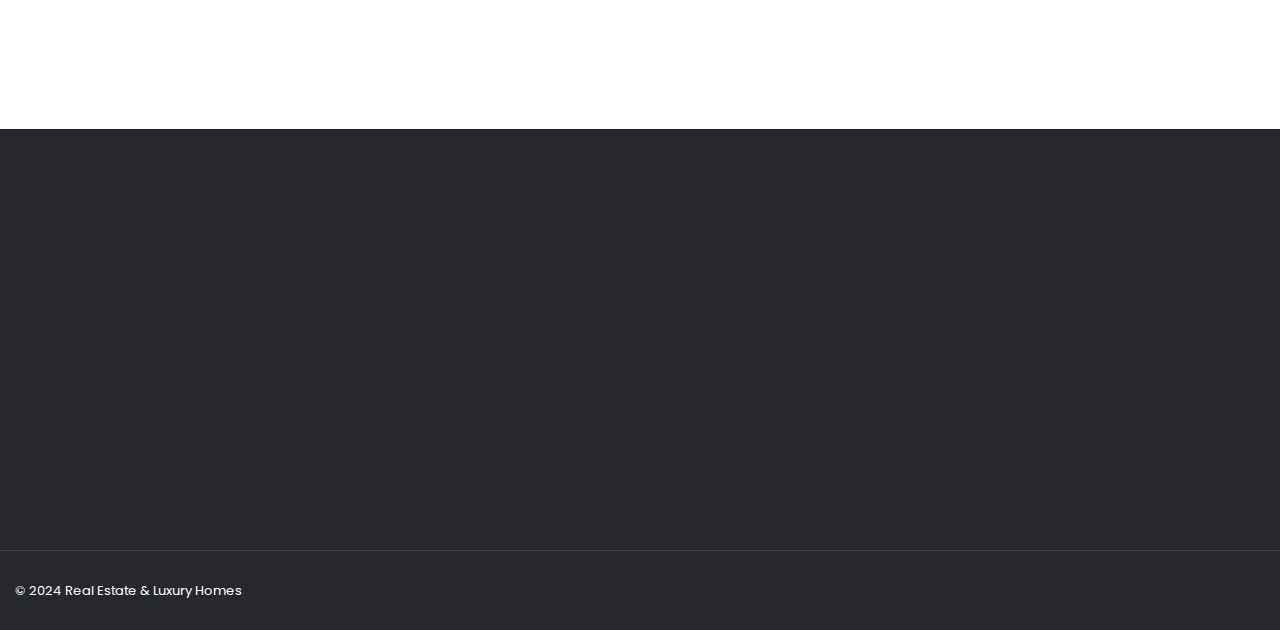
==== commit 8ea367e0: "update" ====
--- a/index.html
+++ b/index.html
@@ -547,154 +547,6 @@
     </div>
     <!-- end container -->
   </section>
-  <!-- end recent-posts -->
-  <section class="property-customization">
-    <div class="video-bg">
-      <video src="videos/video01.mp4" loop autoplay muted></video>
-    </div>
-    <!-- end video-bg -->
-    <div class="container">
-      <div class="row">
-        <div class="col-12 wow fadeInUp"> <b>08</b>
-          <h4><span>Real Estate</span> Excellent Inc</h4>
-          <!-- <h3>Are you interested to Homepark</h3> -->
-        </div>
-        <!-- end col-12 -->
-        <div class="col-lg-2 col-md-4 col-sm-6 col-6 wow fadeInUp" data-wow-delay="0s">
-          <figure data-toggle="tooltip" data-placement="top"
-            title="The smaller male cones release pollen, which fertilizes"> <img src="images/services-icon01.png"
-              alt="Image">
-            <figcaption>Water Taps</figcaption>
-          </figure>
-        </div>
-        <!-- end col-2 -->
-        <div class="col-lg-2 col-md-4 col-sm-6 col-6 wow fadeInUp" data-wow-delay="0.05s">
-          <figure data-toggle="tooltip" data-placement="top"
-            title="The smaller male cones release pollen, which fertilizes"> <img src="images/services-icon02.png"
-              alt="Image">
-            <figcaption>Furniture</figcaption>
-          </figure>
-        </div>
-        <!-- end col-2 -->
-        <div class="col-lg-2 col-md-4 col-sm-6 col-6 wow fadeInUp" data-wow-delay="0.10s">
-          <figure data-toggle="tooltip" data-placement="top"
-            title="The smaller male cones release pollen, which fertilizes"> <img src="images/services-icon03.png"
-              alt="Image">
-            <figcaption>Electricity</figcaption>
-          </figure>
-        </div>
-        <!-- end col-2 -->
-        <div class="col-lg-2 col-md-4 col-sm-6 col-6 wow fadeInUp" data-wow-delay="0.15s">
-          <figure data-toggle="tooltip" data-placement="top"
-            title="The smaller male cones release pollen, which fertilizes"> <img src="images/services-icon04.png"
-              alt="Image">
-            <figcaption>Wood Edition</figcaption>
-          </figure>
-        </div>
-        <!-- end col-2 -->
-        <div class="col-lg-2 col-md-4 col-sm-6 col-6 wow fadeInUp" data-wow-delay="0.20s">
-          <figure data-toggle="tooltip" data-placement="top"
-            title="The smaller male cones release pollen, which fertilizes"> <img src="images/services-icon05.png"
-              alt="Image">
-            <figcaption>Ceramics</figcaption>
-          </figure>
-        </div>
-        <!-- end col-2 -->
-        <div class="col-lg-2 col-md-4 col-sm-6 col-6 wow fadeInUp" data-wow-delay="0.25s">
-          <figure data-toggle="tooltip" data-placement="top"
-            title="The smaller male cones release pollen, which fertilizes"> <img src="images/services-icon06.png"
-              alt="Image">
-            <figcaption>Pipelines</figcaption>
-          </figure>
-        </div>
-        <!-- end col-2 -->
-        <div class="col-lg-2 col-md-4 col-sm-6 col-6 wow fadeInUp" data-wow-delay="0s">
-          <figure data-toggle="tooltip" data-placement="top"
-            title="The smaller male cones release pollen, which fertilizes"> <img src="images/services-icon07.png"
-              alt="Image">
-            <figcaption>Cimento</figcaption>
-          </figure>
-        </div>
-        <!-- end col-2 -->
-        <div class="col-lg-2 col-md-4 col-sm-6 col-6 wow fadeInUp" data-wow-delay="0.05s">
-          <figure data-toggle="tooltip" data-placement="top"
-            title="The smaller male cones release pollen, which fertilizes"> <img src="images/services-icon08.png"
-              alt="Image">
-            <figcaption>Hummer</figcaption>
-          </figure>
-        </div>
-        <!-- end col-2 -->
-        <div class="col-lg-2 col-md-4 col-sm-6 col-6 wow fadeInUp" data-wow-delay="0.10s">
-          <figure data-toggle="tooltip" data-placement="top"
-            title="The smaller male cones release pollen, which fertilizes"> <img src="images/services-icon09.png"
-              alt="Image">
-            <figcaption>Digging</figcaption>
-          </figure>
-        </div>
-        <!-- end col-2 -->
-        <div class="col-lg-2 col-md-4 col-sm-6 col-6 wow fadeInUp" data-wow-delay="0.15s">
-          <figure data-toggle="tooltip" data-placement="top"
-            title="The smaller male cones release pollen, which fertilizes"> <img src="images/services-icon10.png"
-              alt="Image">
-            <figcaption>Raiser</figcaption>
-          </figure>
-        </div>
-        <!-- end col-2 -->
-        <div class="col-lg-2 col-md-4 col-sm-6 col-6 wow fadeInUp" data-wow-delay="0.20s">
-          <figure data-toggle="tooltip" data-placement="top"
-            title="The smaller male cones release pollen, which fertilizes"> <img src="images/services-icon11.png"
-              alt="Image">
-            <figcaption>Screwsrive</figcaption>
-          </figure>
-        </div>
-        <!-- end col-2 -->
-        <div class="col-lg-2 col-md-4 col-sm-6 col-6 wow fadeInUp" data-wow-delay="0.25s">
-          <figure data-toggle="tooltip" data-placement="top"
-            title="The smaller male cones release pollen, which fertilizes"> <img src="images/services-icon12.png"
-              alt="Image">
-            <figcaption>Blueprint</figcaption>
-          </figure>
-        </div>
-        <!-- end col-2 -->
-      </div>
-      <!-- end row -->
-    </div>
-    <!-- end container -->
-  </section>
-  <!-- end property-customization -->
-  <section class="certificates">
-    <div class="container">
-      <div class="row align-items-center">
-        <div class="col-lg-4 col-md-12 wow fadeInUp"> <b>09</b>
-          <h4><span>Property</span> Certificates</h4>
-          <small>Smaller male cones </small>
-        </div>
-        <!-- end col-5 -->
-        <div class="col-lg-2 col-md-3 col-sm-6 col-6 wow fadeInUp" data-wow-delay="0.05s">
-          <figure> <a href="images/certificate01.jpg" data-fancybox><img src="images/certificate01.jpg" alt="Image"></a>
-          </figure>
-        </div>
-        <!-- end col-3 -->
-        <div class="col-lg-2 col-md-3 col-sm-6 col-6 wow fadeInUp" data-wow-delay="0.10s">
-          <figure> <a href="images/certificate02.jpg" data-fancybox><img src="images/certificate02.jpg" alt="Image"></a>
-          </figure>
-        </div>
-        <!-- end col-3 -->
-        <div class="col-lg-2 col-md-3 col-sm-6 col-6 wow fadeInUp" data-wow-delay="0.15s">
-          <figure> <a href="images/certificate03.jpg" data-fancybox><img src="images/certificate03.jpg" alt="Image"></a>
-          </figure>
-        </div>
-        <!-- end col-3 -->
-        <div class="col-lg-2 col-md-3 col-sm-6 col-6 wow fadeInUp" data-wow-delay="0.20s">
-          <figure> <a href="images/certificate04.jpg" data-fancybox><img src="images/certificate04.jpg" alt="Image"></a>
-          </figure>
-        </div>
-        <!-- end col-3 -->
-      </div>
-      <!-- end row -->
-    </div>
-    <!-- end container -->
-  </section>
   <!-- end certificates -->
   <section class="footer-bar">
     <div class="container">
@@ -746,21 +598,20 @@
         <!-- end col-4 -->
         <div class="col-lg-2 col-md-6 wow fadeInUp" data-wow-delay="0.10s">
           <ul class="footer-menu">
-            <li><a href="#">Real Estate Excellent Inc</a></li>
-            <li><a href="#">Apartments</a></li>
-            <li><a href="#">Facilities</a></li>
-            <li><a href="#">News</a></li>
-            <li><a href="#">Contact</a></li>
+            <li><a href="./buy.html">Buy</a></li>
+            <li><a href="./sell.html">Sell</a></li>
+            <li><a href="#">Rent</a></li>
+            <li><a href="#">Properties</a></li>
+            <li><a href="./sales.html">Our Team</a></li>
           </ul>
         </div>
         <!-- end col-2 -->
         <div class="col-lg-2 col-md-6 wow fadeInUp" data-wow-delay="0.15s">
           <ul class="footer-menu">
-            <li><a href="#">Suites</a></li>
-            <li><a href="#">Apartments</a></li>
-            <li><a href="#">Villas & Houses</a></li>
-            <li><a href="#">Butique Room</a></li>
-            <li><a href="#">Buildings</a></li>
+            <li><a href="./news.html">Property Management</a></li>
+            <li><a href="#">Past Sales</a></li>
+            <li><a href="#">Testimonials</a></li>
+            <li><a href="./contact.html">Contact Us</a></li>
           </ul>
         </div>
         <!-- end col-2 -->
@@ -780,7 +631,7 @@
           <!-- end contact-box -->
         </div>
         <!-- end col-4 -->
-        <div class="col-12"> <span class="copyright">© 2019 Real Estate &amp; Luxury Homes</span>
+        <div class="col-12"> <span class="copyright">© 2024 Real Estate &amp; Luxury Homes</span>
           <!-- <span class="creation">Site created by <a href="#">Themezinho</a></span> --> </div>
         <!-- end col-12 -->
       </div>
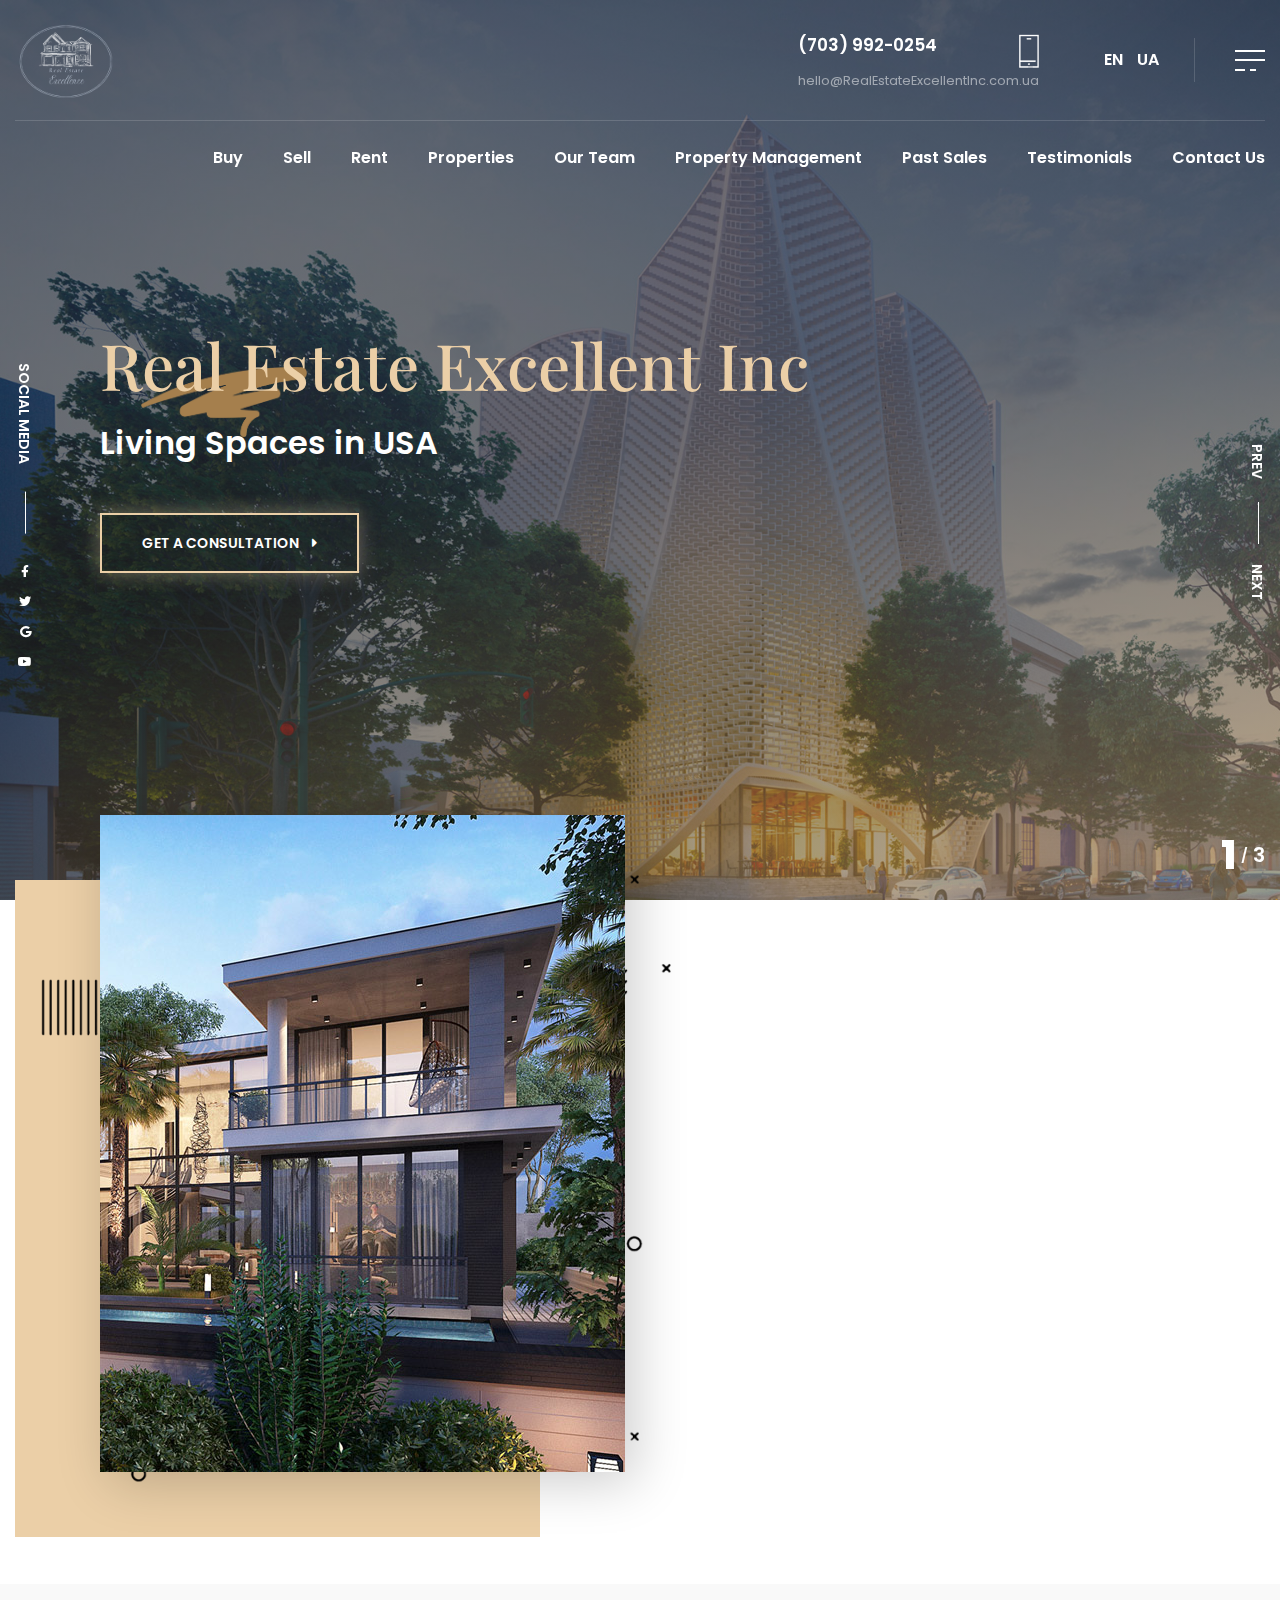
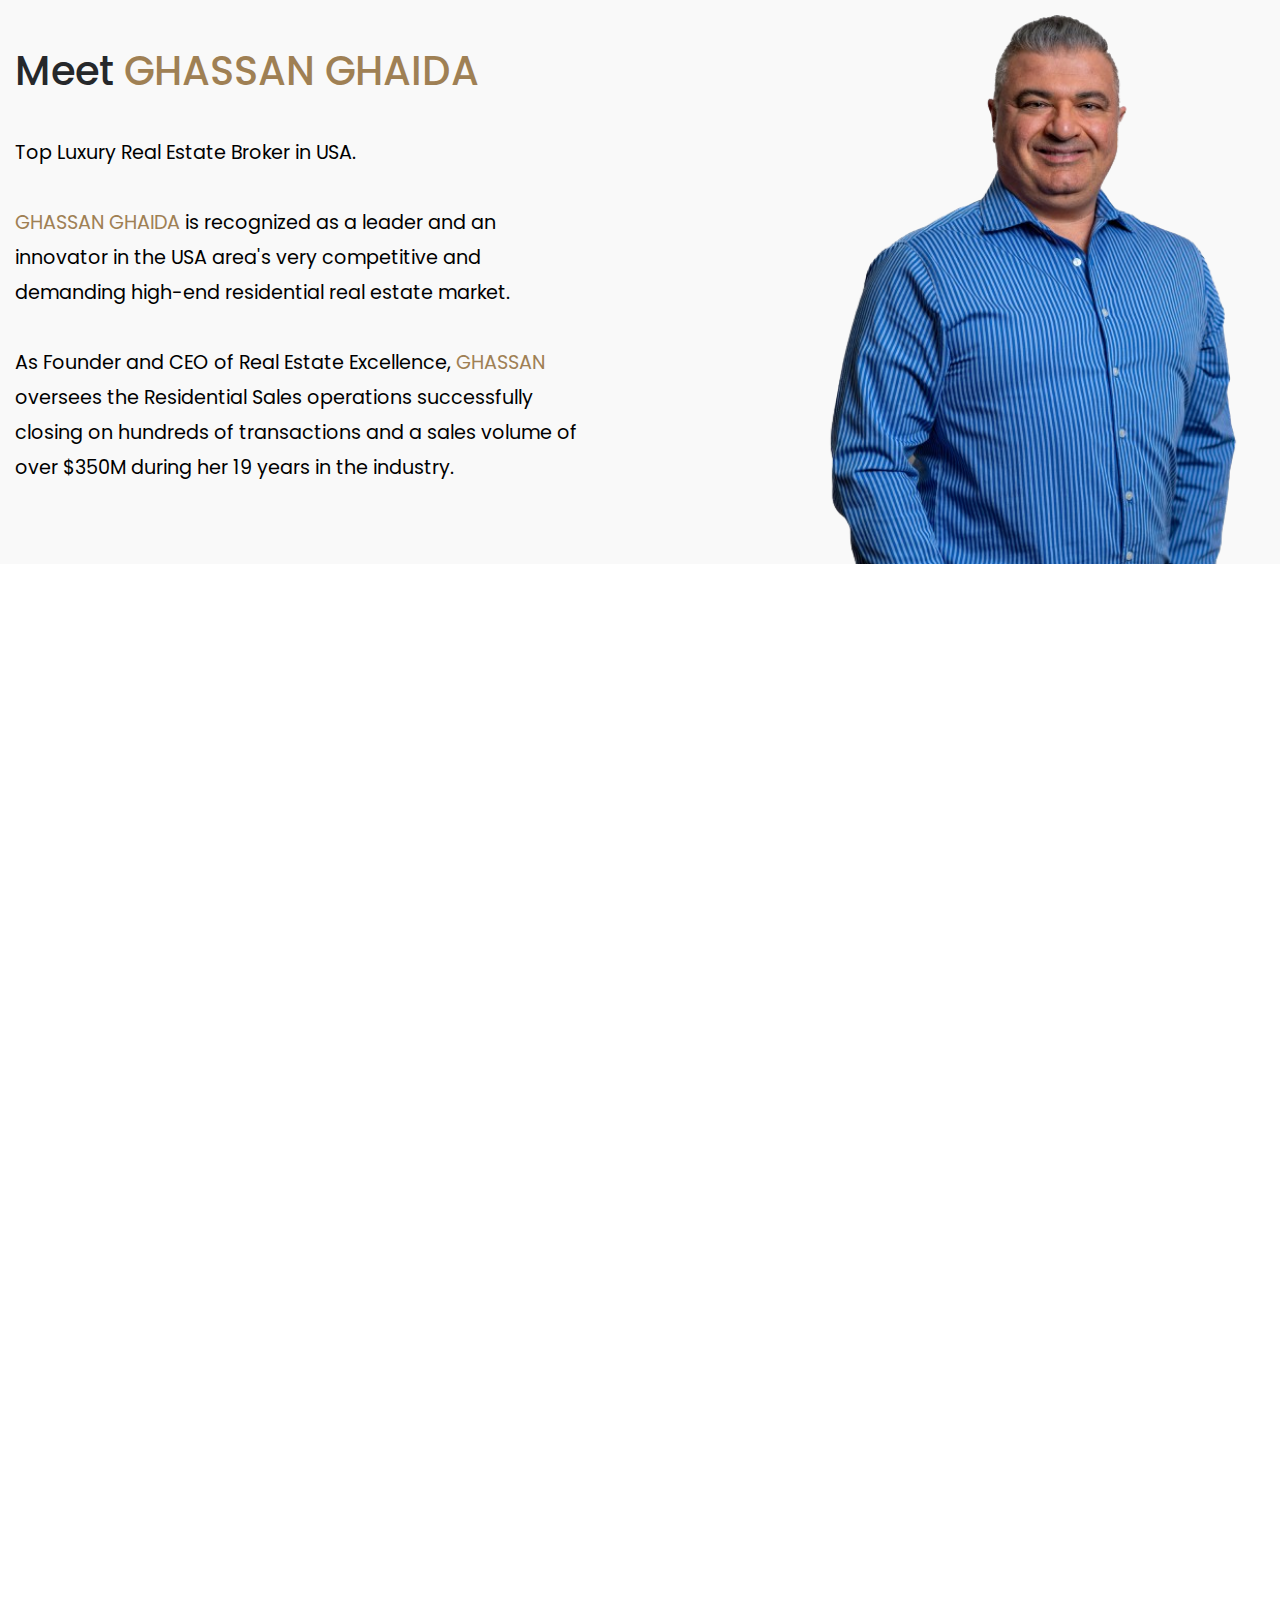
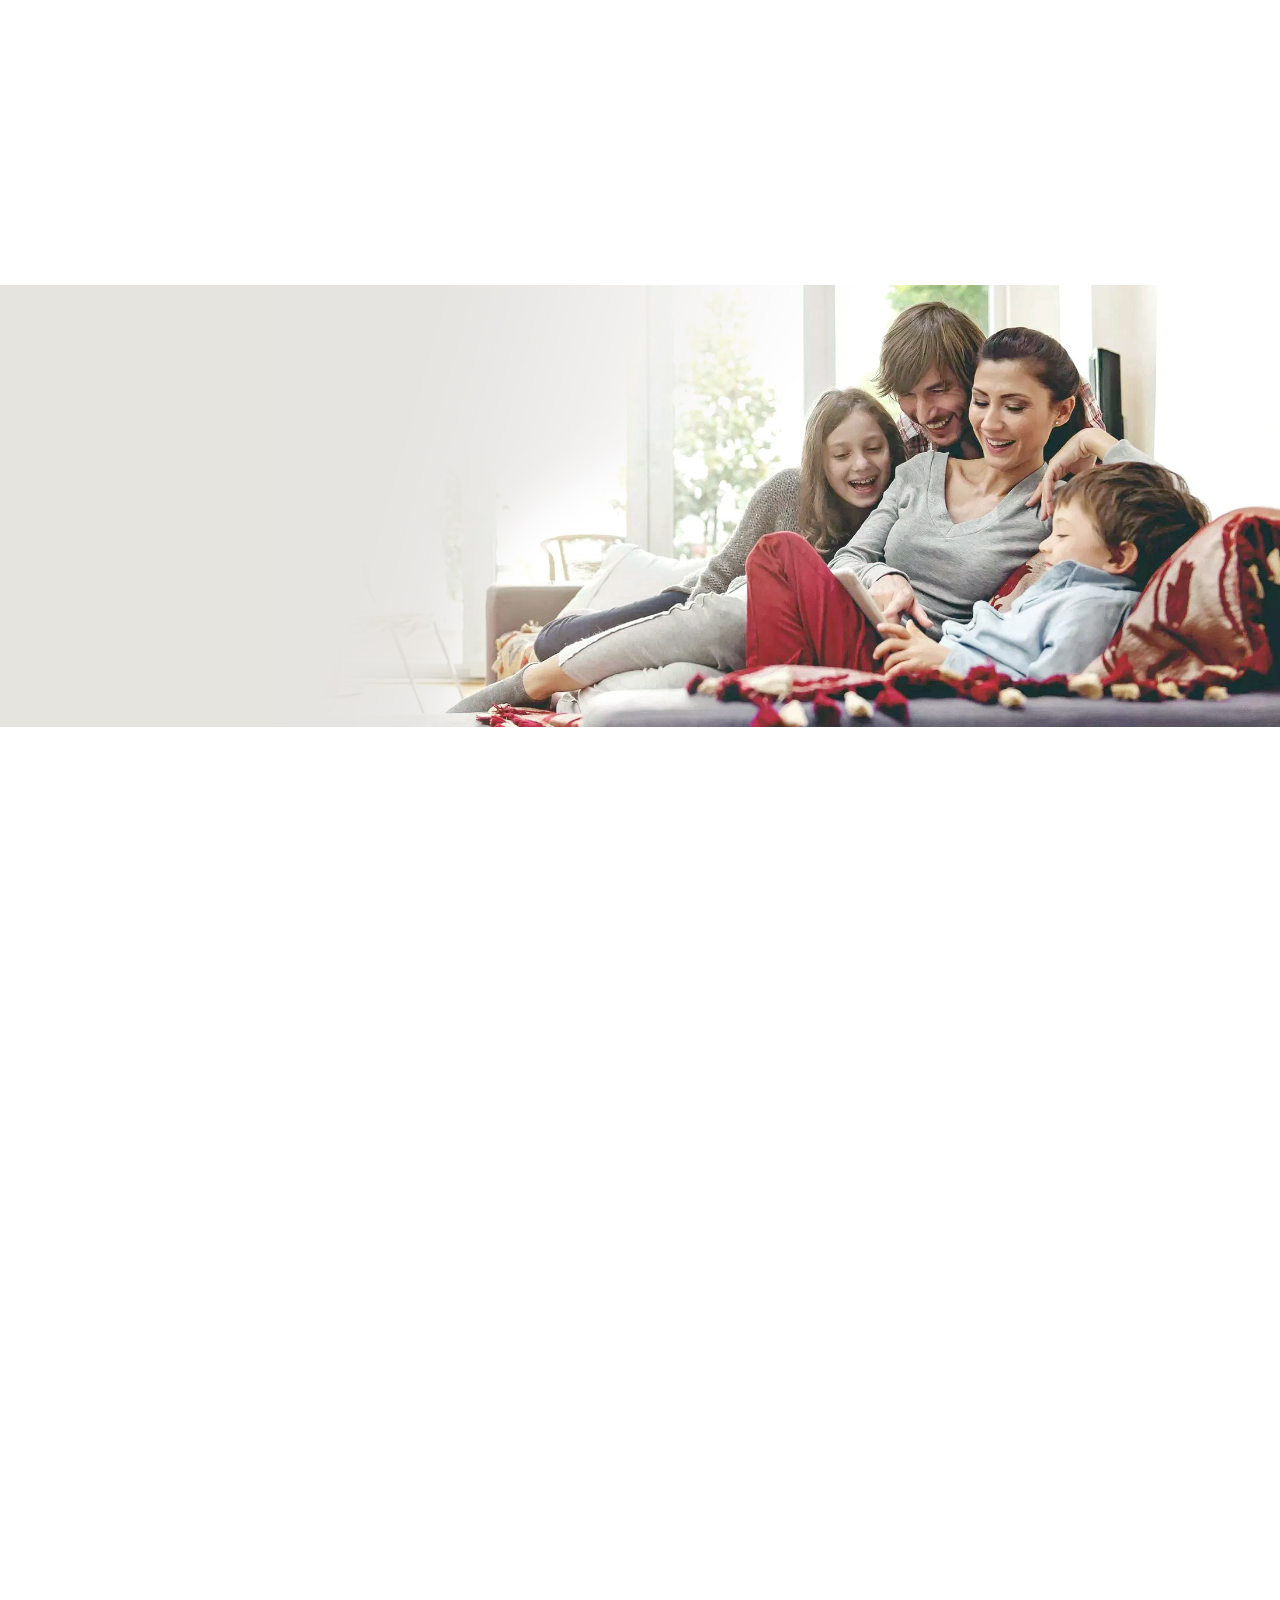
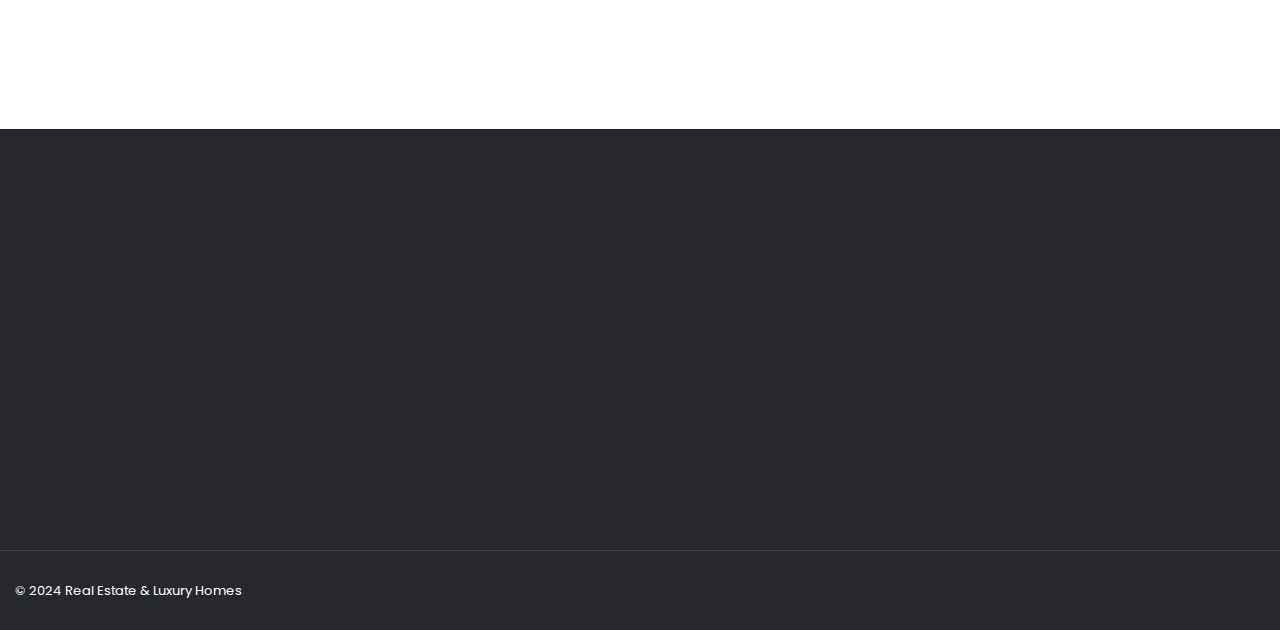
==== commit 20be42b6: "update" ====
--- a/index.html
+++ b/index.html
@@ -65,33 +65,13 @@
       <ul>
         <li><a href="buy.html">Buy</a></li>
         <li><a href="sell.html">Sell</a>
-          <!-- <ul>
-            <li><a href="zaga-construction.html">Real Estate Excellent Inc</a></li>
-            <li><a href="about-homepark.html">About Real Estate Excellent Inc</a></li>
-            <li><a href="homepark-blocks.html">Real Estate Excellent Inc Blocks</a></li>
-          </ul> -->
         </li>
         <li><a href="#">Rent</a>
-          <!-- <ul>
-            <li><a href="sales-offices.html">Sales Offices</a></li>
-            <li><a href="press-relases.html">Press Relases</a></li>
-            <li><a href="photo-gallery.html">Photo Gallery</a></li>
-            <li><a href="intro-video.html">Intro Video</a></li>
-            <li><a href="certificates.html">Certificates</a></li>
-            <li><a href="faq.html">FAQ</a></li>
-            <li><a href="sales.html">Sales Team</a></li>
-            <li><a href="404.html">404 Error</a></li>
-          </ul> -->
         </li>
         <li><a href="#">Properties</a>
-          <!-- <ul>
-            <li><a href="apartment-one-room.html">1 Room 47m²</a></li>
-            <li><a href="apartment-two-rooms.html">2 Rooms 65m²</a></li>
-            <li><a href="apartment-three-rooms.html">3 Rooms 90m²</a></li>
-          </ul> -->
         </li>
         <li><a href="sales.html">Our Team</a></li>
-        <li><a href="news.html">Property Management</a></li>
+        <li><a href="property.html">Property Management</a></li>
         <li><a href="contact.html">Past Sales</a></li>
         <li><a href="contact.html">Testimonials</a></li>
         <li><a href="contact.html">Contact Us</a></li>
@@ -150,33 +130,13 @@
         <ul>
           <li><a href="./buy.html">Buy</a></li>
           <li><a href="./sell.html">Sell</a>
-            <!-- <ul>
-            <li><a href="zaga-construction.html">Real Estate Excellent Inc</a></li>
-            <li><a href="about-homepark.html">About Real Estate Excellent Inc</a></li>
-            <li><a href="homepark-blocks.html">Real Estate Excellent Inc Blocks</a></li>
-          </ul> -->
           </li>
           <li><a href="#">Rent</a>
-            <!-- <ul>
-            <li><a href="sales-offices.html">Sales Offices</a></li>
-            <li><a href="press-relases.html">Press Relases</a></li>
-            <li><a href="photo-gallery.html">Photo Gallery</a></li>
-            <li><a href="intro-video.html">Intro Video</a></li>
-            <li><a href="certificates.html">Certificates</a></li>
-            <li><a href="faq.html">FAQ</a></li>
-            <li><a href="sales.html">Sales Team</a></li>
-            <li><a href="404.html">404 Error</a></li>
-          </ul> -->
           </li>
           <li><a href="#">Properties</a>
-            <!-- <ul>
-            <li><a href="apartment-one-room.html">1 Room 47m²</a></li>
-            <li><a href="apartment-two-rooms.html">2 Rooms 65m²</a></li>
-            <li><a href="apartment-three-rooms.html">3 Rooms 90m²</a></li>
-          </ul> -->
           </li>
           <li><a href="sales.html">Our Team</a></li>
-          <li><a href="news.html">Property Management</a></li>
+          <li><a href="property.html">Property Management</a></li>
           <li><a href="contact.html">Past Sales</a></li>
           <li><a href="contact.html">Testimonials</a></li>
           <li><a href="contact.html">Contact Us</a></li>
@@ -281,52 +241,6 @@
       </div>
       <!-- end container -->
   </section>
-  <!-- end intro -->
-  <!-- <section class="logos">
-    <div class="container">
-      <div class="row">
-        <div class="col-lg-2 col-md-4 col-sm-6 col-6 wow fadeInUp" data-wow-delay="0s">
-          <figure> <img src="images/logo01.jpg" alt="Image">
-            <h6>TABLE</h6>
-          </figure>
-        </div>
-        <div class="col-lg-2 col-md-4 col-sm-6 col-6 wow fadeInUp" data-wow-delay="0.05s">
-          <figure> <img src="images/logo02.jpg" alt="Image">
-            <h6>PLANE</h6>
-          </figure>
-        </div>
-        <div class="col-lg-2 col-md-4 col-sm-6 col-6 wow fadeInUp" data-wow-delay="0.10s">
-          <figure> <img src="images/logo03.jpg" alt="Image">
-            <h6>CONNECT</h6>
-          </figure>
-        </div>
-        <div class="col-lg-2 col-md-4 col-sm-6 col-6 wow fadeInUp" data-wow-delay="0.15s">
-          <figure> <img src="images/logo04.jpg" alt="Image">
-            <h6>GLASSES</h6>
-          </figure>
-        </div>
-        <div class="col-lg-2 col-md-4 col-sm-6 col-6 wow fadeInUp" data-wow-delay="0.20s">
-          <figure> <img src="images/logo05.jpg" alt="Image">
-            <h6>PIXEL</h6>
-          </figure>
-        </div>
-        <div class="col-lg-2 col-md-4 col-sm-6 col-6 wow fadeInUp" data-wow-delay="0.25s">
-          <figure> <img src="images/logo06.jpg" alt="Image">
-            <h6>ATTACH</h6>
-          </figure>
-        </div>
-      </div>
-    </div>
-  </section> -->
-  <!-- end col-2 -->
-  <!-- end col-2 -->
-  <!-- end col-2 -->
-  <!-- end col-2 -->
-  <!-- end col-2 -->
-  <!-- end col-2 -->
-  <!-- end row -->
-  <!-- end container -->
-  <!-- end logos -->
   <section style="background: #f9f9f9;">
     <div class="container">
       <div class="imgCont">
@@ -388,39 +302,6 @@
     </div>
     <!-- end container -->
   </section>
-  <!-- end recent-gallery -->
-  <!-- <section class="property-calculator">
-    <div class="container">
-      <div class="row align-items-center">
-        <div class="col-lg-6">
-          <figure>
-            <div class="pattern-bg" data-stellar-ratio="1.03"></div>
-            <div class="holder" data-stellar-ratio="1.07"> <img src="images/side-image02.jpg" alt="Image"></div>
-          </figure>
-        </div>
-        <div class="col-lg-6 wow fadeInUp">
-          <div class="content-box"> <b>04</b>
-            <h4><span>Real Estate </span> Excellent Inc</h4>
-            <h3>Decorated Flats in USA </h3>
-            <p>The smaller male cones release pollen,
-              which fertilizes the female </p>
-            <ul>
-              <li><img src="images/bank-logos01.jpg" alt="Image"></li>
-              <li><img src="images/bank-logos02.jpg" alt="Image"></li>
-            </ul>
-          </div>
-        </div>
-      </div>
-  </section> -->
-  <!-- end content-box -->
-  <!-- end pattern-bg -->
-  <!-- end holder -->
-  <!-- end col-6 -->
-  <!-- <a href="#"><img src="images/icon-calculator.png" alt="Image"> Living Space Calculator</a> </div> -->
-  <!-- end col-6 -->
-  <!-- end row -->
-  <!-- end container -->
-  <!-- end property-calculator -->
   <section class="property-plans">
     <div class="container">
       <div class="row align-items-center">
@@ -557,14 +438,6 @@
             <h3>Address Infos</h3>
             <p>8609 Westwood Center Dr #202, <br> Vianna, VA 22182</p>
           </div>
-          <!-- end col-4 -->
-          <!-- <div class="col-lg-4 wow fadeInUp" data-wow-delay="0.10s"> -->
-          <!-- <figure><img src="images/footer-icon02.png" alt="Image"></figure>
-          <h3>Working Hours</h3>
-          <p>Monday to Friday <strong>09:00</strong> to <strong>18:30</strong> <br>
-            Saturday we work until <strong>15:30</strong></p> -->
-          <!-- </div> -->
-          <!-- end col-4 -->
           <div class="col-lg-6 wow fadeInUp" data-wow-delay="0.15s">
             <figure><img src="images/footer-icon03.png" alt="Image"></figure>
             <h3>Sales Office</h3>
@@ -586,14 +459,6 @@
             class="logo">
           <p>By aiming to take the life quality to an upper level with the whole realized Projects, Homepark continues
             to be the address of luxury.</p>
-          <!-- <div class="select-box dropdown show"> <a class="dropdown-toggle" href="#" role="button" id="language-select" data-toggle="dropdown" aria-haspopup="true" aria-expanded="false"> <span><img src="images/flag-tr.svg" alt="Image"> Turkish</span> </a>
-          <ul class="dropdown-menu" aria-labelledby="language-select">
-            <li><a class="dropdown-item" href="#"><img src="images/flag-en.svg" alt="Image"> English</a></li>
-            <li><a class="dropdown-item" href="#"><img src="images/flag-ua.svg" alt="Image"> Russian</a></li>
-            <li><a class="dropdown-item" href="#"><img src="images/flag-br.svg" alt="Image"> Portugues</a></li>
-          </ul>
-        </div> -->
-          <!-- end select-box -->
         </div>
         <!-- end col-4 -->
         <div class="col-lg-2 col-md-6 wow fadeInUp" data-wow-delay="0.10s">
@@ -608,7 +473,7 @@
         <!-- end col-2 -->
         <div class="col-lg-2 col-md-6 wow fadeInUp" data-wow-delay="0.15s">
           <ul class="footer-menu">
-            <li><a href="./news.html">Property Management</a></li>
+            <li><a href="./property.html">Property Management</a></li>
             <li><a href="#">Past Sales</a></li>
             <li><a href="#">Testimonials</a></li>
             <li><a href="./contact.html">Contact Us</a></li>
--- a/css/style.css
+++ b/css/style.css
@@ -3908,7 +3908,73 @@
 /*# sourceMappingURL=style.css.map */
 
 
-
+.imgContainer{
+  width: 100%;
+  display: flex;
+  justify-content: space-between;
+  align-items: center;
+}
+
+.imgContainer div{
+  width: 43%;
+}
+
+.imgContainer div h1{
+  font-weight: 500 !important;
+  font-size: 55px;
+}
+
+.imgContainer div p{
+  color: gray;
+  margin-top: 20px;
+}
+
+.imgContainer img{
+  width: 50%;
+  height: 500px !important;
+  object-fit: cover;
+}
+
+.drawingBg{
+  margin-top: 70px;
+  margin-bottom: 40px;
+  background: linear-gradient(rgba(0, 0, 0, 0.45), rgba(0, 0, 0, 0.45)), url(https://res.cloudinary.com/luxuryp/images/w_1920,c_limit,f_auto,q_auto/vvsyzavx9k4eera89bvp/wwu);
+  background-repeat: no-repeat;
+  background-size: cover;
+  background-attachment: fixed;
+  background-position: bottom;
+  height: 100vh;
+  width: 100%;
+  display: flex;
+  flex-direction: column;
+  justify-content: center;
+  align-items: center;
+  color: white;
+}
+
+.drawingBg h1{
+  font-size: 55px;
+  margin-bottom: 25px;
+}
+
+.drawingBg a{
+  height: 50px;
+  background-color: transparent;
+  margin-top: 25px;
+  text-decoration: none;
+  display: flex;
+  align-items: center;
+  color: white;
+  padding-left: 20px;
+  padding-right: 20px;
+  border: 2px solid white;
+  font-weight: 600;
+}
+
+.drawingBg a:hover{
+  background-color: white;
+  color: #9F8054;
+}
 
 .imgCont {
   display: flex !important;
@@ -4218,6 +4284,11 @@
   margin-bottom: 40px;
 }
 
+.propertyManagement{
+  margin-top: 120px;
+  margin-bottom: 60px;
+}
+
 .Sell>.container>p {
   font-size: large;
   text-align: center;
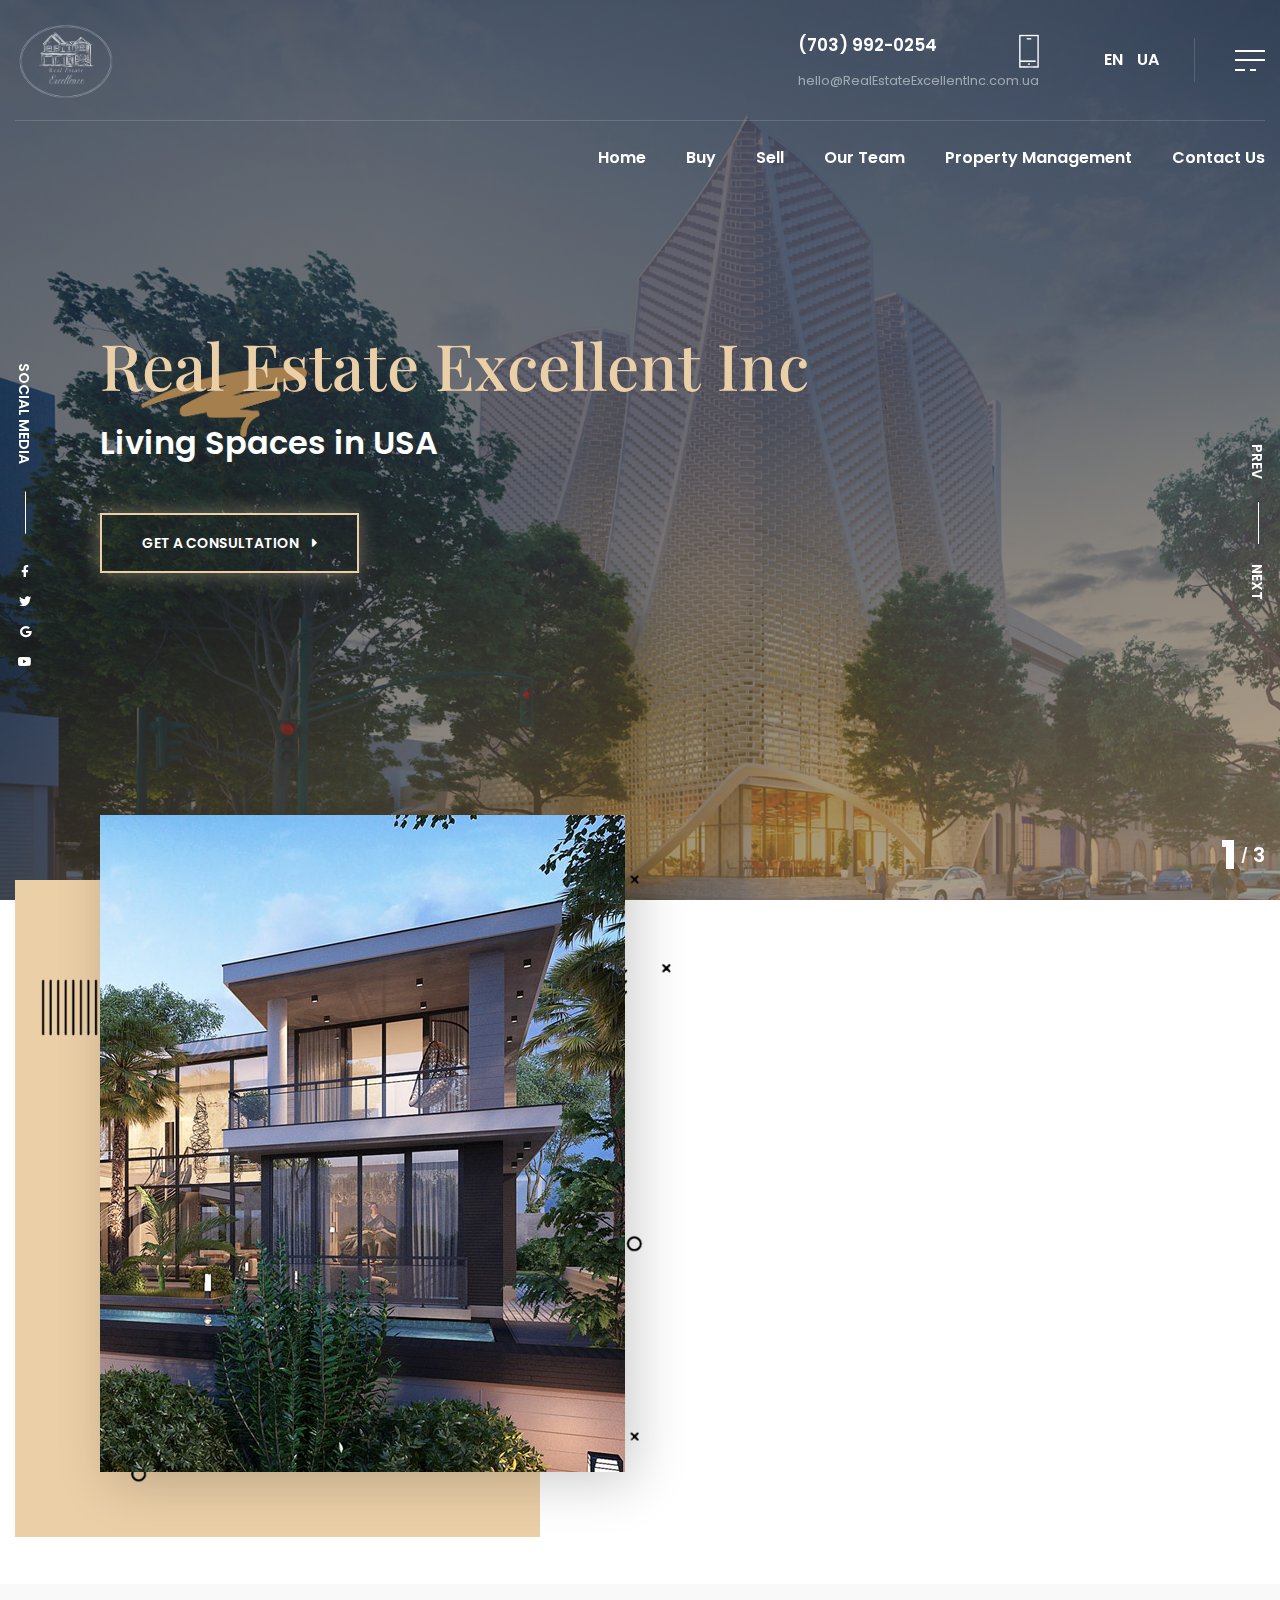
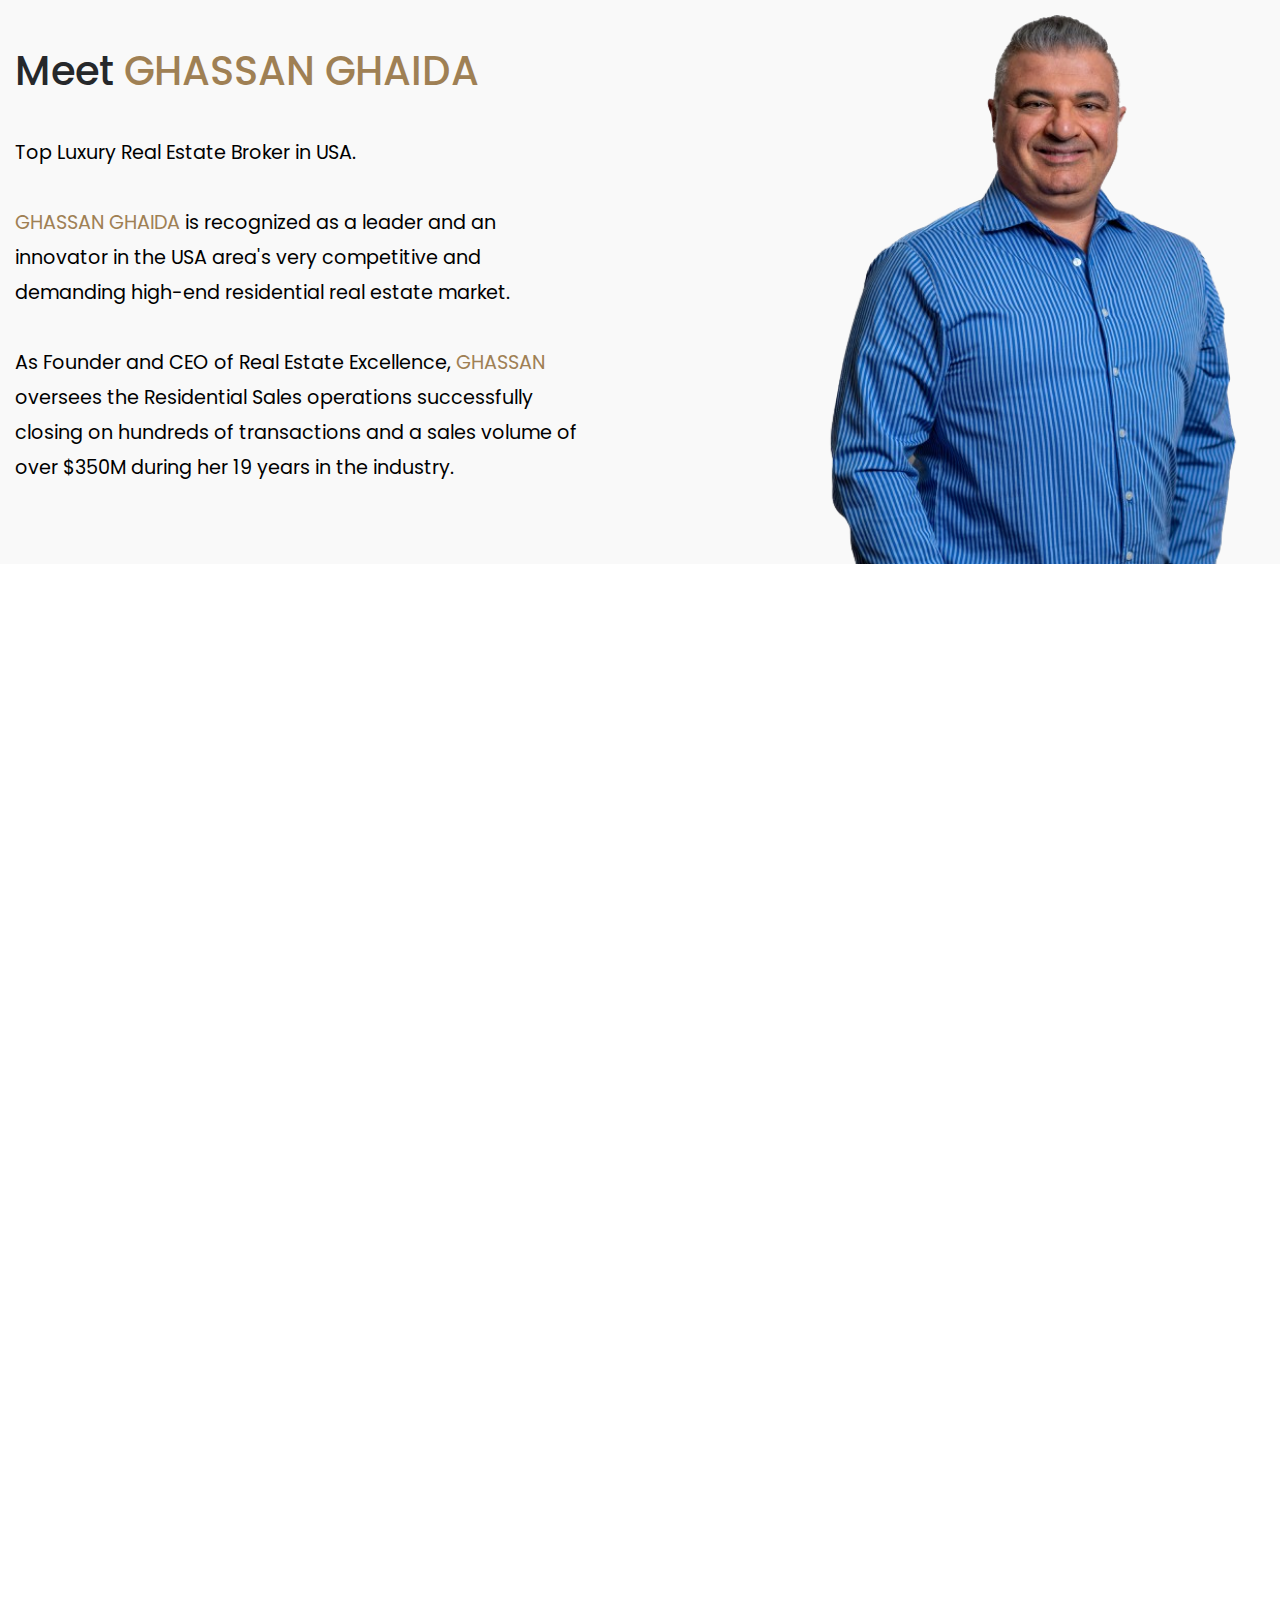
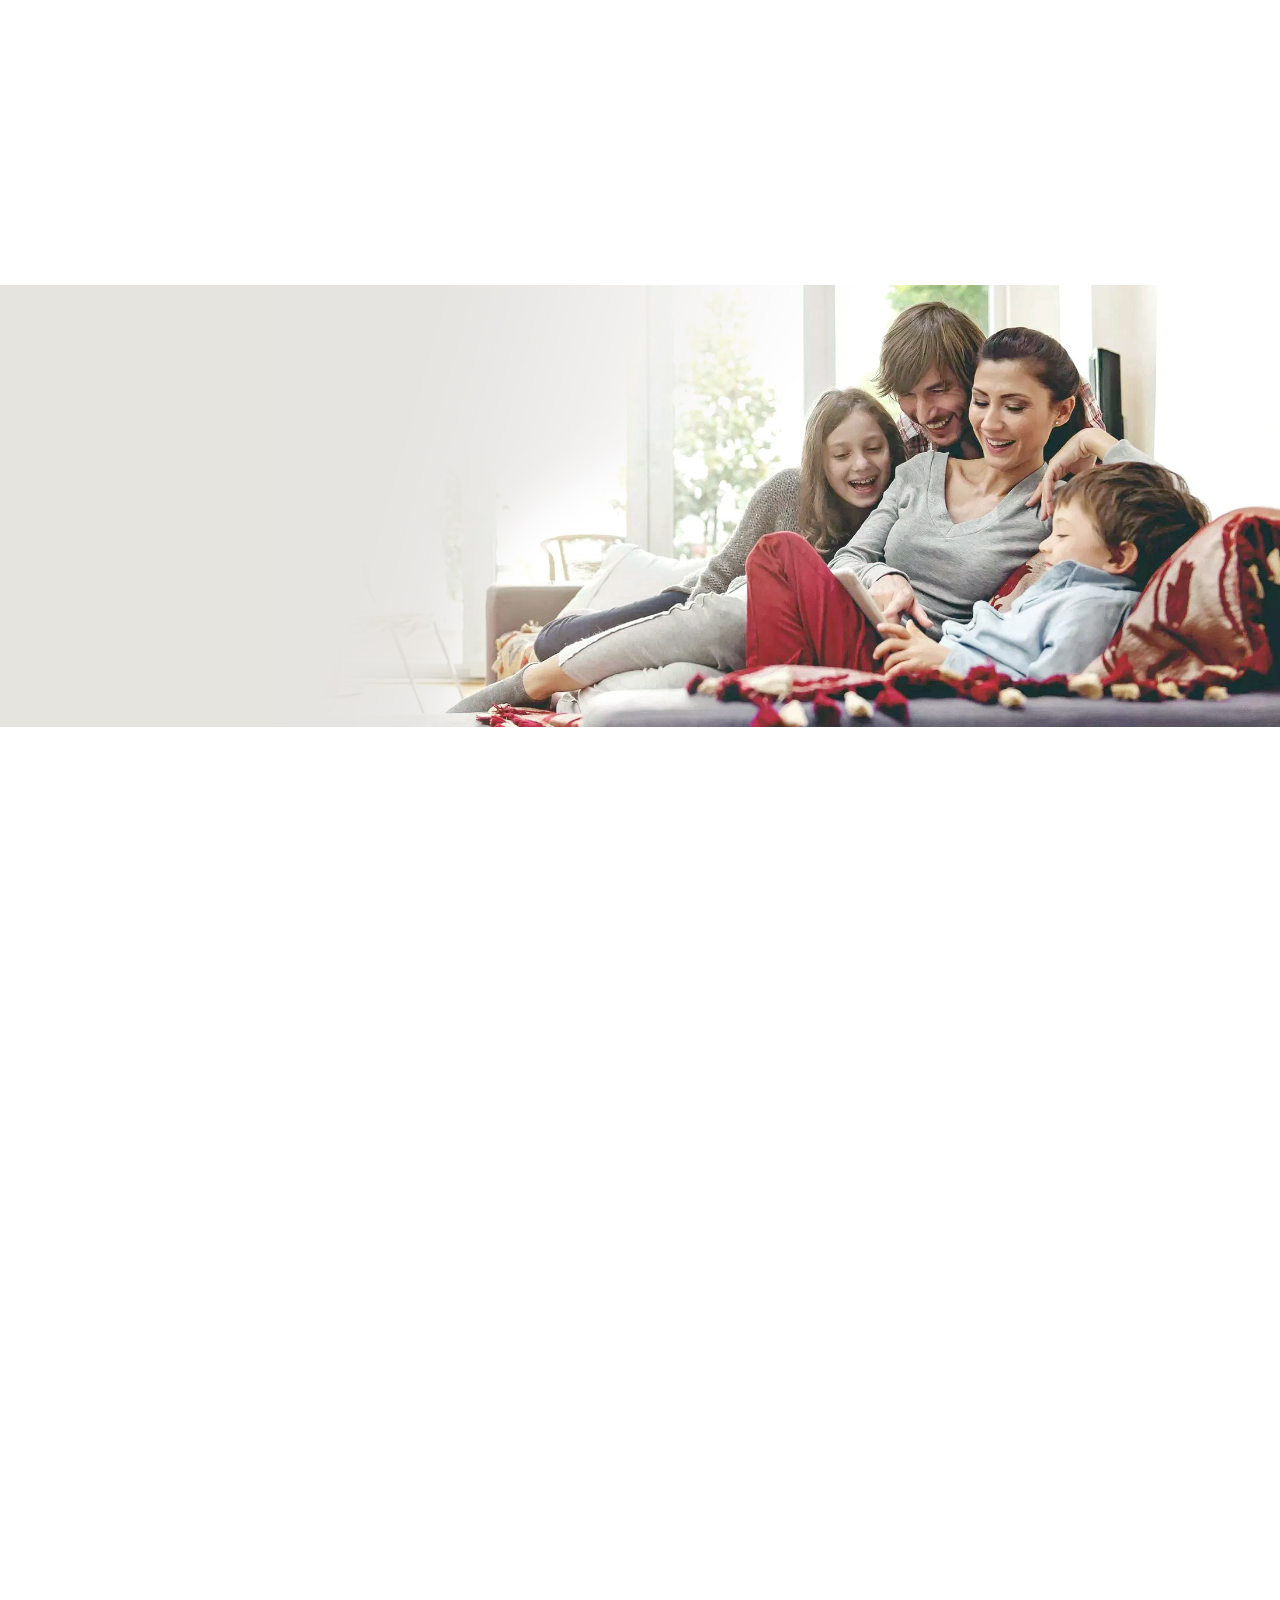
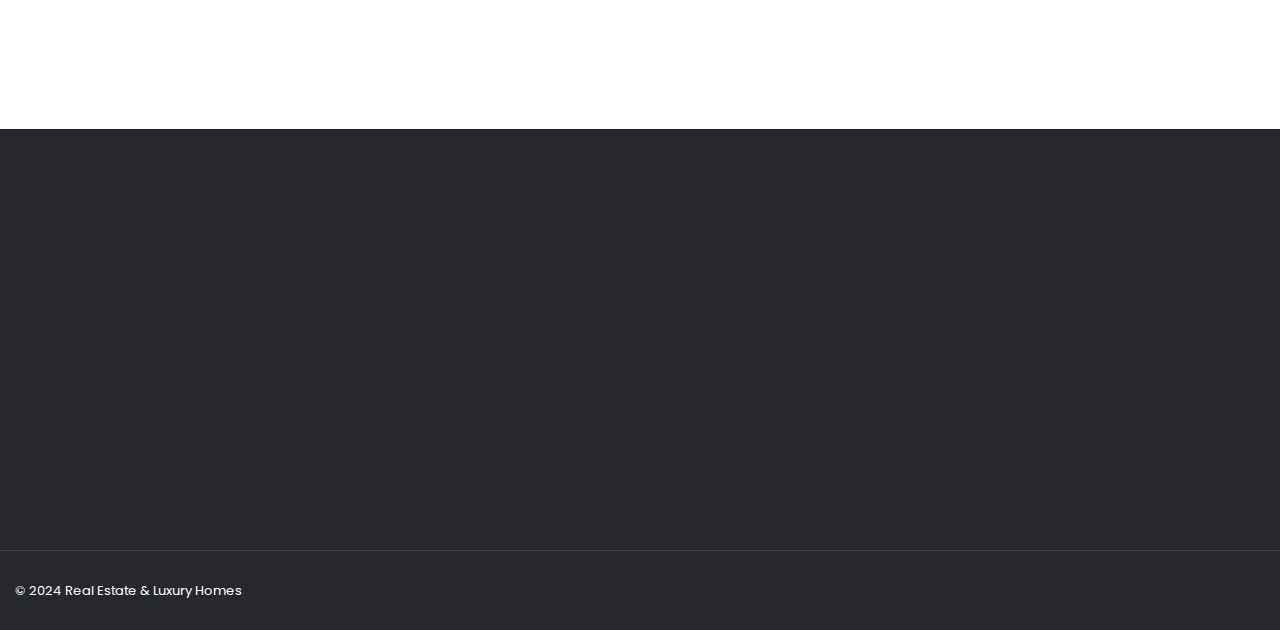
==== commit 2fd5b23f: "update" ====
--- a/index.html
+++ b/index.html
@@ -63,18 +63,12 @@
   <div class="side-navigation">
     <div class="menu">
       <ul>
-        <li><a href="buy.html">Buy</a></li>
-        <li><a href="sell.html">Sell</a>
-        </li>
-        <li><a href="#">Rent</a>
-        </li>
-        <li><a href="#">Properties</a>
-        </li>
-        <li><a href="sales.html">Our Team</a></li>
-        <li><a href="property.html">Property Management</a></li>
-        <li><a href="contact.html">Past Sales</a></li>
-        <li><a href="contact.html">Testimonials</a></li>
-        <li><a href="contact.html">Contact Us</a></li>
+        <li><a href="./index.html">Home</a></li>
+          <li><a href="./buy.html">Buy</a></li>
+          <li><a href="./sell.html">Sell</a> </li>
+          <li><a href="sales.html">Our Team</a></li>
+          <li><a href="property.html">Property Management</a></li>
+          <li><a href="contact.html">Contact Us</a></li>
       </ul>
     </div>
     <!-- end menu -->
@@ -105,7 +99,7 @@
         <li><a href="#"><i class="fab fa-google-plus-g"></i></a></li>
         <li><a href="#"><i class="fab fa-youtube"></i></a></li>
       </ul>
-      <small>© 2019 Real Estate Excellent Inc</small>
+      <small>© 2024 Real Estate Excellent Inc</small>
     </div>
     <!-- end side-content -->
   </div>
@@ -128,17 +122,11 @@
       <!-- end upper-side -->
       <div class="menu">
         <ul>
+          <li><a href="./index.html">Home</a></li>
           <li><a href="./buy.html">Buy</a></li>
-          <li><a href="./sell.html">Sell</a>
-          </li>
-          <li><a href="#">Rent</a>
-          </li>
-          <li><a href="#">Properties</a>
-          </li>
+          <li><a href="./sell.html">Sell</a> </li>
           <li><a href="sales.html">Our Team</a></li>
           <li><a href="property.html">Property Management</a></li>
-          <li><a href="contact.html">Past Sales</a></li>
-          <li><a href="contact.html">Testimonials</a></li>
           <li><a href="contact.html">Contact Us</a></li>
         </ul>
       </div>
@@ -457,25 +445,17 @@
       <div class="row">
         <div class="col-lg-4 wow fadeInUp" data-wow-delay="0.05s"> <img src="images/logo-light.png" alt="Image"
             class="logo">
-          <p>By aiming to take the life quality to an upper level with the whole realized Projects, Homepark continues
+          <p>By aiming to take the life quality to an upper level with the whole realized Projects, Homepark
+            continues
             to be the address of luxury.</p>
         </div>
         <!-- end col-4 -->
-        <div class="col-lg-2 col-md-6 wow fadeInUp" data-wow-delay="0.10s">
+        <div class="col-lg-4 col-md-6 wow fadeInUp" data-wow-delay="0.10s">
           <ul class="footer-menu">
             <li><a href="./buy.html">Buy</a></li>
             <li><a href="./sell.html">Sell</a></li>
-            <li><a href="#">Rent</a></li>
-            <li><a href="#">Properties</a></li>
             <li><a href="./sales.html">Our Team</a></li>
-          </ul>
-        </div>
-        <!-- end col-2 -->
-        <div class="col-lg-2 col-md-6 wow fadeInUp" data-wow-delay="0.15s">
-          <ul class="footer-menu">
             <li><a href="./property.html">Property Management</a></li>
-            <li><a href="#">Past Sales</a></li>
-            <li><a href="#">Testimonials</a></li>
             <li><a href="./contact.html">Contact Us</a></li>
           </ul>
         </div>
--- a/css/style.css
+++ b/css/style.css
@@ -2654,6 +2654,7 @@
   width: 100%;
   display: flex;
   flex-wrap: wrap;
+  gap: 15px;
   align-items: center;
   border: 1px solid #eee;
   margin: 15px 0;
@@ -2661,6 +2662,8 @@
 
 .sales-team figure img {
   width: 50%;
+  height: 300px;
+  object-fit: cover !important;
   display: inline-block;
 }
 
@@ -2699,9 +2702,19 @@
 }
 
 .sales-team figure figcaption ul {
-  display: block;
-  margin: 0;
+  display: flex;
+  flex-direction: column !important;
+  gap: 8px;
+  margin-bottom: 40px;
   padding: 0;
+}
+
+.sales-team figure figcaption a {
+  text-decoration: none;
+}
+
+.sales-team figure figcaption a:hover {
+  color: #9f8054;
 }
 
 .sales-team figure figcaption ul li {
@@ -2710,6 +2723,12 @@
   margin-right: 15px;
   padding: 0;
   list-style: none;
+}
+
+.sales-team figure figcaption ul li img {
+  height: 20px;
+  width: 20px;
+  object-fit: contain;
 }
 
 .sales-team figure figcaption ul li a {
@@ -3908,41 +3927,60 @@
 /*# sourceMappingURL=style.css.map */
 
 
-.imgContainer{
-  width: 100%;
-  display: flex;
+.imgContainer {
+  width: 100%;
+  display: flex;
+  flex-direction: column;
   justify-content: space-between;
   align-items: center;
 }
 
-.imgContainer div{
-  width: 43%;
-}
-
-.imgContainer div h1{
+@media (min-width: 850px) {
+  .imgContainer {
+    flex-direction: row !important;
+  }
+
+  .imgContainer div {
+    width: 43% !important;
+  }
+
+  .imgContainer img {
+    width: 50% !important;
+    height: 500px !important;
+    object-fit: cover;
+    margin-top: 0px !important;
+  }
+}
+
+.imgContainer div {
+  width: 100%;
+}
+
+.imgContainer div h1 {
   font-weight: 500 !important;
   font-size: 55px;
 }
 
-.imgContainer div p{
+.imgContainer div p {
   color: gray;
   margin-top: 20px;
 }
 
-.imgContainer img{
-  width: 50%;
+.imgContainer img {
+  width: 90%;
   height: 500px !important;
   object-fit: cover;
-}
-
-.drawingBg{
+  margin-top: 20px;
+}
+
+.drawingBg {
   margin-top: 70px;
   margin-bottom: 40px;
-  background: linear-gradient(rgba(0, 0, 0, 0.45), rgba(0, 0, 0, 0.45)), url(https://res.cloudinary.com/luxuryp/images/w_1920,c_limit,f_auto,q_auto/vvsyzavx9k4eera89bvp/wwu);
+  background: linear-gradient(rgba(0, 0, 0, 0.45), rgba(0, 0, 0, 0.45)), url(../images/drawingRoom.jpg);
   background-repeat: no-repeat;
   background-size: cover;
   background-attachment: fixed;
-  background-position: bottom;
+  background-position: center;
   height: 100vh;
   width: 100%;
   display: flex;
@@ -3952,12 +3990,12 @@
   color: white;
 }
 
-.drawingBg h1{
+.drawingBg h1 {
   font-size: 55px;
   margin-bottom: 25px;
 }
 
-.drawingBg a{
+.drawingBg a {
   height: 50px;
   background-color: transparent;
   margin-top: 25px;
@@ -3971,7 +4009,7 @@
   font-weight: 600;
 }
 
-.drawingBg a:hover{
+.drawingBg a:hover {
   background-color: white;
   color: #9F8054;
 }
@@ -4261,7 +4299,8 @@
   box-shadow: 0 8px 30px -7px #c9dff0;
   border-radius: 20px;
 }
-form >h4 {
+
+form>h4 {
   color: #9F8054;
   font-size: xx-large;
 }
@@ -4284,15 +4323,83 @@
   margin-bottom: 40px;
 }
 
-.propertyManagement{
+.propertyManagement,
+.salesTeam {
   margin-top: 120px;
   margin-bottom: 60px;
+}
+
+.salesTeam .container {
+  height: fit-content !important;
+  padding-top: 15px;
+  padding-bottom: 15px;
+  width: 92%;
+  display: flex;
+  flex-direction: column;
+  justify-content: space-between;
+  align-items: center;
+  border: 1px solid #9F8054;
+}
+
+.salesTeam .container .imgWrap {
+  flex: 0.2;
+}
+
+.salesTeam .container .imgWrap img {
+  height: 400px;
+  object-fit: contain;
+}
+
+.salesTeam .container .content {
+  flex: 0.75;
+}
+
+.salesTeam .container .content h1 {
+  margin-bottom: 0;
+}
+
+.salesTeam .container .content h1 span {
+  color: #9F8054;
+}
+
+.salesTeam .container .content small {
+  text-transform: uppercase;
+  letter-spacing: 2px;
+  opacity: 0.5;
+}
+
+.salesTeam .container .content p {
+  color: gray;
+  margin-top: 20px;
+  margin-bottom: 20px;
+  opacity: 0.9;
+  font-size: 15px;
+}
+
+.salesTeam .container .info {
+  display: flex;
+  flex-wrap: wrap;
+  gap: 15px;
+  padding: 0;
+  list-style-type: none;
+  align-items: center;
+}
+.salesTeam .container .info li img {
+  height: 20px;
+  width: 20px;
+  object-fit: contain;
 }
 
 .Sell>.container>p {
   font-size: large;
   text-align: center;
   color: #9F8054;
+}
+
+@media (min-width: 768px) {
+  .salesTeam .container{
+    flex-direction: row !important;
+  }
 }
 
 /* carousel */
